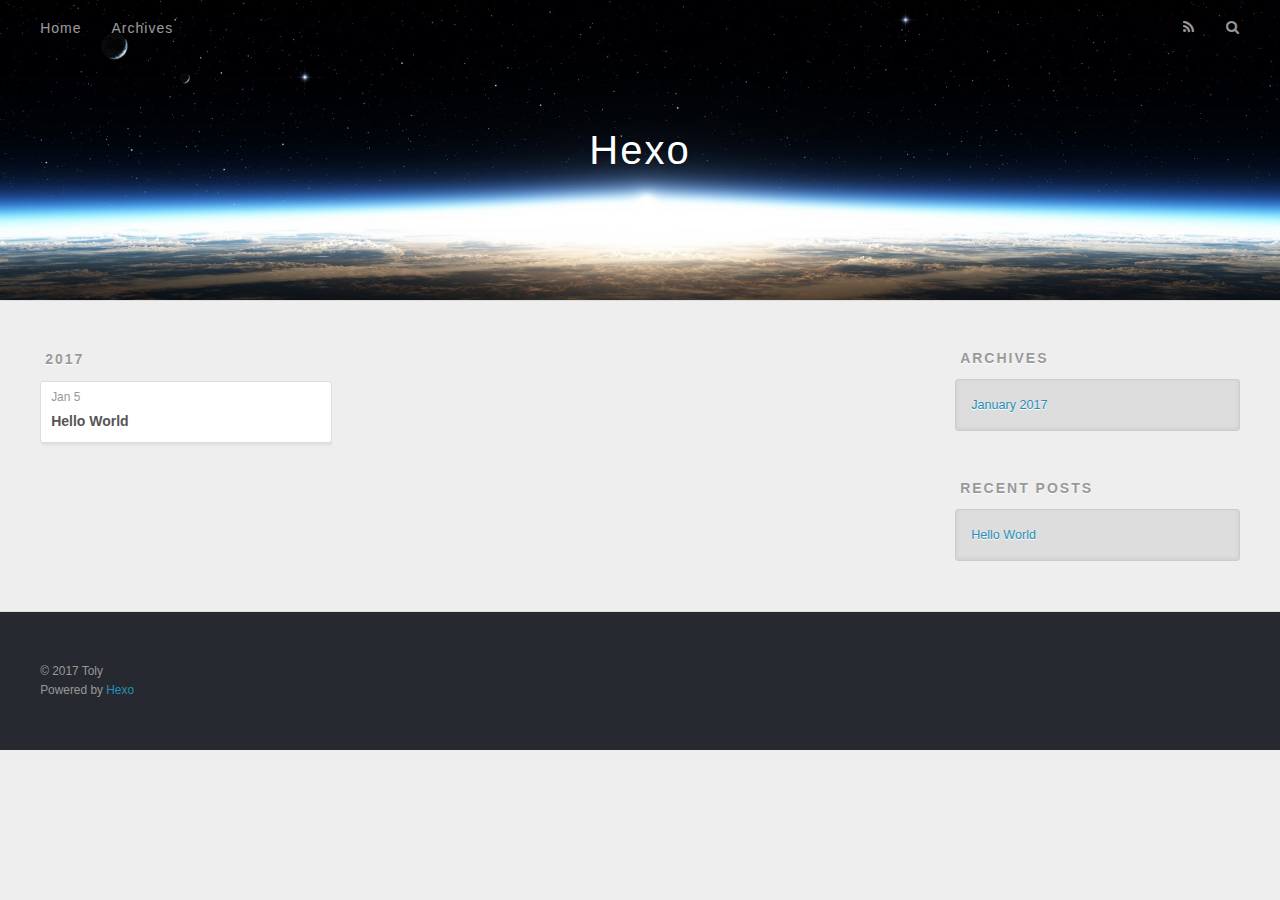
==== archives/index.html @ fe9a5816 "Site updated: 2017-01-05 07:33:04" ====
<!DOCTYPE html>
<html>
<head>
  <meta charset="utf-8">
  
  <title>Archives | Hexo</title>
  <meta name="viewport" content="width=device-width, initial-scale=1, maximum-scale=1">
  <meta property="og:type" content="website">
<meta property="og:title" content="Hexo">
<meta property="og:url" content="http://yoursite.com/archives/index.html">
<meta property="og:site_name" content="Hexo">
<meta name="twitter:card" content="summary">
<meta name="twitter:title" content="Hexo">
  
    <link rel="alternate" href="/atom.xml" title="Hexo" type="application/atom+xml">
  
  
    <link rel="icon" href="/favicon.png">
  
  
    <link href="//fonts.googleapis.com/css?family=Source+Code+Pro" rel="stylesheet" type="text/css">
  
  <link rel="stylesheet" href="/css/style.css">
  

</head>

<body>
  <div id="container">
    <div id="wrap">
      <header id="header">
  <div id="banner"></div>
  <div id="header-outer" class="outer">
    <div id="header-title" class="inner">
      <h1 id="logo-wrap">
        <a href="/" id="logo">Hexo</a>
      </h1>
      
    </div>
    <div id="header-inner" class="inner">
      <nav id="main-nav">
        <a id="main-nav-toggle" class="nav-icon"></a>
        
          <a class="main-nav-link" href="/">Home</a>
        
          <a class="main-nav-link" href="/archives">Archives</a>
        
      </nav>
      <nav id="sub-nav">
        
          <a id="nav-rss-link" class="nav-icon" href="/atom.xml" title="RSS Feed"></a>
        
        <a id="nav-search-btn" class="nav-icon" title="Search"></a>
      </nav>
      <div id="search-form-wrap">
        <form action="//google.com/search" method="get" accept-charset="UTF-8" class="search-form"><input type="search" name="q" results="0" class="search-form-input" placeholder="Search"><button type="submit" class="search-form-submit">&#xF002;</button><input type="hidden" name="sitesearch" value="http://yoursite.com"></form>
      </div>
    </div>
  </div>
</header>
      <div class="outer">
        <section id="main">
  
  
    
    
      
      
      <section class="archives-wrap">
        <div class="archive-year-wrap">
          <a href="/archives/2017" class="archive-year">2017</a>
        </div>
        <div class="archives">
    
    <article class="archive-article archive-type-post">
  <div class="archive-article-inner">
    <header class="archive-article-header">
      <a href="/2017/01/05/hello-world/" class="archive-article-date">
  <time datetime="2017-01-05T15:22:36.137Z" itemprop="datePublished">Jan 5</time>
</a>
      
  
    <h1 itemprop="name">
      <a class="archive-article-title" href="/2017/01/05/hello-world/">Hello World</a>
    </h1>
  

    </header>
  </div>
</article>
  
  
    </div></section>
  

</section>
        
          <aside id="sidebar">
  
    

  
    

  
    
  
    
  <div class="widget-wrap">
    <h3 class="widget-title">Archives</h3>
    <div class="widget">
      <ul class="archive-list"><li class="archive-list-item"><a class="archive-list-link" href="/archives/2017/01/">January 2017</a></li></ul>
    </div>
  </div>


  
    
  <div class="widget-wrap">
    <h3 class="widget-title">Recent Posts</h3>
    <div class="widget">
      <ul>
        
          <li>
            <a href="/2017/01/05/hello-world/">Hello World</a>
          </li>
        
      </ul>
    </div>
  </div>

  
</aside>
        
      </div>
      <footer id="footer">
  
  <div class="outer">
    <div id="footer-info" class="inner">
      &copy; 2017 Toly<br>
      Powered by <a href="http://hexo.io/" target="_blank">Hexo</a>
    </div>
  </div>
</footer>
    </div>
    <nav id="mobile-nav">
  
    <a href="/" class="mobile-nav-link">Home</a>
  
    <a href="/archives" class="mobile-nav-link">Archives</a>
  
</nav>
    

<script src="//ajax.googleapis.com/ajax/libs/jquery/2.0.3/jquery.min.js"></script>


  <link rel="stylesheet" href="/fancybox/jquery.fancybox.css">
  <script src="/fancybox/jquery.fancybox.pack.js"></script>


<script src="/js/script.js"></script>

  </div>
</body>
</html>
---- css/style.css ----
body {
  width: 100%;
}
body:before,
body:after {
  content: "";
  display: table;
}
body:after {
  clear: both;
}
html,
body,
div,
span,
applet,
object,
iframe,
h1,
h2,
h3,
h4,
h5,
h6,
p,
blockquote,
pre,
a,
abbr,
acronym,
address,
big,
cite,
code,
del,
dfn,
em,
img,
ins,
kbd,
q,
s,
samp,
small,
strike,
strong,
sub,
sup,
tt,
var,
dl,
dt,
dd,
ol,
ul,
li,
fieldset,
form,
label,
legend,
table,
caption,
tbody,
tfoot,
thead,
tr,
th,
td {
  margin: 0;
  padding: 0;
  border: 0;
  outline: 0;
  font-weight: inherit;
  font-style: inherit;
  font-family: inherit;
  font-size: 100%;
  vertical-align: baseline;
}
body {
  line-height: 1;
  color: #000;
  background: #fff;
}
ol,
ul {
  list-style: none;
}
table {
  border-collapse: separate;
  border-spacing: 0;
  vertical-align: middle;
}
caption,
th,
td {
  text-align: left;
  font-weight: normal;
  vertical-align: middle;
}
a img {
  border: none;
}
input,
button {
  margin: 0;
  padding: 0;
}
input::-moz-focus-inner,
button::-moz-focus-inner {
  border: 0;
  padding: 0;
}
@font-face {
  font-family: FontAwesome;
  font-style: normal;
  font-weight: normal;
  src: url("fonts/fontawesome-webfont.eot?v=#4.0.3");
  src: url("fonts/fontawesome-webfont.eot?#iefix&v=#4.0.3") format("embedded-opentype"), url("fonts/fontawesome-webfont.woff?v=#4.0.3") format("woff"), url("fonts/fontawesome-webfont.ttf?v=#4.0.3") format("truetype"), url("fonts/fontawesome-webfont.svg#fontawesomeregular?v=#4.0.3") format("svg");
}
html,
body,
#container {
  height: 100%;
}
body {
  background: #eee;
  font: 14px "Helvetica Neue", Helvetica, Arial, sans-serif;
  -webkit-text-size-adjust: 100%;
}
.outer {
  max-width: 1220px;
  margin: 0 auto;
  padding: 0 20px;
}
.outer:before,
.outer:after {
  content: "";
  display: table;
}
.outer:after {
  clear: both;
}
.inner {
  display: inline;
  float: left;
  width: 98.33333333333333%;
  margin: 0 0.833333333333333%;
}
.left,
.alignleft {
  float: left;
}
.right,
.alignright {
  float: right;
}
.clear {
  clear: both;
}
#container {
  position: relative;
}
.mobile-nav-on {
  overflow: hidden;
}
#wrap {
  height: 100%;
  width: 100%;
  position: absolute;
  top: 0;
  left: 0;
  -webkit-transition: 0.2s ease-out;
  -moz-transition: 0.2s ease-out;
  -ms-transition: 0.2s ease-out;
  transition: 0.2s ease-out;
  z-index: 1;
  background: #eee;
}
.mobile-nav-on #wrap {
  left: 280px;
}
@media screen and (min-width: 768px) {
  #main {
    display: inline;
    float: left;
    width: 73.33333333333333%;
    margin: 0 0.833333333333333%;
  }
}
.article-date,
.article-category-link,
.archive-year,
.widget-title {
  text-decoration: none;
  text-transform: uppercase;
  letter-spacing: 2px;
  color: #999;
  margin-bottom: 1em;
  margin-left: 5px;
  line-height: 1em;
  text-shadow: 0 1px #fff;
  font-weight: bold;
}
.article-inner,
.archive-article-inner {
  background: #fff;
  -webkit-box-shadow: 1px 2px 3px #ddd;
  box-shadow: 1px 2px 3px #ddd;
  border: 1px solid #ddd;
  border-radius: 3px;
}
.article-entry h1,
.widget h1 {
  font-size: 2em;
}
.article-entry h2,
.widget h2 {
  font-size: 1.5em;
}
.article-entry h3,
.widget h3 {
  font-size: 1.3em;
}
.article-entry h4,
.widget h4 {
  font-size: 1.2em;
}
.article-entry h5,
.widget h5 {
  font-size: 1em;
}
.article-entry h6,
.widget h6 {
  font-size: 1em;
  color: #999;
}
.article-entry hr,
.widget hr {
  border: 1px dashed #ddd;
}
.article-entry strong,
.widget strong {
  font-weight: bold;
}
.article-entry em,
.widget em,
.article-entry cite,
.widget cite {
  font-style: italic;
}
.article-entry sup,
.widget sup,
.article-entry sub,
.widget sub {
  font-size: 0.75em;
  line-height: 0;
  position: relative;
  vertical-align: baseline;
}
.article-entry sup,
.widget sup {
  top: -0.5em;
}
.article-entry sub,
.widget sub {
  bottom: -0.2em;
}
.article-entry small,
.widget small {
  font-size: 0.85em;
}
.article-entry acronym,
.widget acronym,
.article-entry abbr,
.widget abbr {
  border-bottom: 1px dotted;
}
.article-entry ul,
.widget ul,
.article-entry ol,
.widget ol,
.article-entry dl,
.widget dl {
  margin: 0 20px;
  line-height: 1.6em;
}
.article-entry ul ul,
.widget ul ul,
.article-entry ol ul,
.widget ol ul,
.article-entry ul ol,
.widget ul ol,
.article-entry ol ol,
.widget ol ol {
  margin-top: 0;
  margin-bottom: 0;
}
.article-entry ul,
.widget ul {
  list-style: disc;
}
.article-entry ol,
.widget ol {
  list-style: decimal;
}
.article-entry dt,
.widget dt {
  font-weight: bold;
}
#header {
  height: 300px;
  position: relative;
  border-bottom: 1px solid #ddd;
}
#header:before,
#header:after {
  content: "";
  position: absolute;
  left: 0;
  right: 0;
  height: 40px;
}
#header:before {
  top: 0;
  background: -webkit-linear-gradient(rgba(0,0,0,0.2), transparent);
  background: -moz-linear-gradient(rgba(0,0,0,0.2), transparent);
  background: -ms-linear-gradient(rgba(0,0,0,0.2), transparent);
  background: linear-gradient(rgba(0,0,0,0.2), transparent);
}
#header:after {
  bottom: 0;
  background: -webkit-linear-gradient(transparent, rgba(0,0,0,0.2));
  background: -moz-linear-gradient(transparent, rgba(0,0,0,0.2));
  background: -ms-linear-gradient(transparent, rgba(0,0,0,0.2));
  background: linear-gradient(transparent, rgba(0,0,0,0.2));
}
#header-outer {
  height: 100%;
  position: relative;
}
#header-inner {
  position: relative;
  overflow: hidden;
}
#banner {
  position: absolute;
  top: 0;
  left: 0;
  width: 100%;
  height: 100%;
  background: url("images/banner.jpg") center #000;
  -webkit-background-size: cover;
  -moz-background-size: cover;
  background-size: cover;
  z-index: -1;
}
#header-title {
  text-align: center;
  height: 40px;
  position: absolute;
  top: 50%;
  left: 0;
  margin-top: -20px;
}
#logo,
#subtitle {
  text-decoration: none;
  color: #fff;
  font-weight: 300;
  text-shadow: 0 1px 4px rgba(0,0,0,0.3);
}
#logo {
  font-size: 40px;
  line-height: 40px;
  letter-spacing: 2px;
}
#subtitle {
  font-size: 16px;
  line-height: 16px;
  letter-spacing: 1px;
}
#subtitle-wrap {
  margin-top: 16px;
}
#main-nav {
  float: left;
  margin-left: -15px;
}
.nav-icon,
.main-nav-link {
  float: left;
  color: #fff;
  opacity: 0.6;
  text-decoration: none;
  text-shadow: 0 1px rgba(0,0,0,0.2);
  -webkit-transition: opacity 0.2s;
  -moz-transition: opacity 0.2s;
  -ms-transition: opacity 0.2s;
  transition: opacity 0.2s;
  display: block;
  padding: 20px 15px;
}
.nav-icon:hover,
.main-nav-link:hover {
  opacity: 1;
}
.nav-icon {
  font-family: FontAwesome;
  text-align: center;
  font-size: 14px;
  width: 14px;
  height: 14px;
  padding: 20px 15px;
  position: relative;
  cursor: pointer;
}
.main-nav-link {
  font-weight: 300;
  letter-spacing: 1px;
}
@media screen and (max-width: 479px) {
  .main-nav-link {
    display: none;
  }
}
#main-nav-toggle {
  display: none;
}
#main-nav-toggle:before {
  content: "\f0c9";
}
@media screen and (max-width: 479px) {
  #main-nav-toggle {
    display: block;
  }
}
#sub-nav {
  float: right;
  margin-right: -15px;
}
#nav-rss-link:before {
  content: "\f09e";
}
#nav-search-btn:before {
  content: "\f002";
}
#search-form-wrap {
  position: absolute;
  top: 15px;
  width: 150px;
  height: 30px;
  right: -150px;
  opacity: 0;
  -webkit-transition: 0.2s ease-out;
  -moz-transition: 0.2s ease-out;
  -ms-transition: 0.2s ease-out;
  transition: 0.2s ease-out;
}
#search-form-wrap.on {
  opacity: 1;
  right: 0;
}
@media screen and (max-width: 479px) {
  #search-form-wrap {
    width: 100%;
    right: -100%;
  }
}
.search-form {
  position: absolute;
  top: 0;
  left: 0;
  right: 0;
  background: #fff;
  padding: 5px 15px;
  border-radius: 15px;
  -webkit-box-shadow: 0 0 10px rgba(0,0,0,0.3);
  box-shadow: 0 0 10px rgba(0,0,0,0.3);
}
.search-form-input {
  border: none;
  background: none;
  color: #555;
  width: 100%;
  font: 13px "Helvetica Neue", Helvetica, Arial, sans-serif;
  outline: none;
}
.search-form-input::-webkit-search-results-decoration,
.search-form-input::-webkit-search-cancel-button {
  -webkit-appearance: none;
}
.search-form-submit {
  position: absolute;
  top: 50%;
  right: 10px;
  margin-top: -7px;
  font: 13px FontAwesome;
  border: none;
  background: none;
  color: #bbb;
  cursor: pointer;
}
.search-form-submit:hover,
.search-form-submit:focus {
  color: #777;
}
.article {
  margin: 50px 0;
}
.article-inner {
  overflow: hidden;
}
.article-meta:before,
.article-meta:after {
  content: "";
  display: table;
}
.article-meta:after {
  clear: both;
}
.article-date {
  float: left;
}
.article-category {
  float: left;
  line-height: 1em;
  color: #ccc;
  text-shadow: 0 1px #fff;
  margin-left: 8px;
}
.article-category:before {
  content: "\2022";
}
.article-category-link {
  margin: 0 12px 1em;
}
.article-header {
  padding: 20px 20px 0;
}
.article-title {
  text-decoration: none;
  font-size: 2em;
  font-weight: bold;
  color: #555;
  line-height: 1.1em;
  -webkit-transition: color 0.2s;
  -moz-transition: color 0.2s;
  -ms-transition: color 0.2s;
  transition: color 0.2s;
}
a.article-title:hover {
  color: #258fb8;
}
.article-entry {
  color: #555;
  padding: 0 20px;
}
.article-entry:before,
.article-entry:after {
  content: "";
  display: table;
}
.article-entry:after {
  clear: both;
}
.article-entry p,
.article-entry table {
  line-height: 1.6em;
  margin: 1.6em 0;
}
.article-entry h1,
.article-entry h2,
.article-entry h3,
.article-entry h4,
.article-entry h5,
.article-entry h6 {
  font-weight: bold;
}
.article-entry h1,
.article-entry h2,
.article-entry h3,
.article-entry h4,
.article-entry h5,
.article-entry h6 {
  line-height: 1.1em;
  margin: 1.1em 0;
}
.article-entry a {
  color: #258fb8;
  text-decoration: none;
}
.article-entry a:hover {
  text-decoration: underline;
}
.article-entry ul,
.article-entry ol,
.article-entry dl {
  margin-top: 1.6em;
  margin-bottom: 1.6em;
}
.article-entry img,
.article-entry video {
  max-width: 100%;
  height: auto;
  display: block;
  margin: auto;
}
.article-entry iframe {
  border: none;
}
.article-entry table {
  width: 100%;
  border-collapse: collapse;
  border-spacing: 0;
}
.article-entry th {
  font-weight: bold;
  border-bottom: 3px solid #ddd;
  padding-bottom: 0.5em;
}
.article-entry td {
  border-bottom: 1px solid #ddd;
  padding: 10px 0;
}
.article-entry blockquote {
  font-family: Georgia, "Times New Roman", serif;
  font-size: 1.4em;
  margin: 1.6em 20px;
  text-align: center;
}
.article-entry blockquote footer {
  font-size: 14px;
  margin: 1.6em 0;
  font-family: "Helvetica Neue", Helvetica, Arial, sans-serif;
}
.article-entry blockquote footer cite:before {
  content: "—";
  padding: 0 0.5em;
}
.article-entry .pullquote {
  text-align: left;
  width: 45%;
  margin: 0;
}
.article-entry .pullquote.left {
  margin-left: 0.5em;
  margin-right: 1em;
}
.article-entry .pullquote.right {
  margin-right: 0.5em;
  margin-left: 1em;
}
.article-entry .caption {
  color: #999;
  display: block;
  font-size: 0.9em;
  margin-top: 0.5em;
  position: relative;
  text-align: center;
}
.article-entry .video-container {
  position: relative;
  padding-top: 56.25%;
  height: 0;
  overflow: hidden;
}
.article-entry .video-container iframe,
.article-entry .video-container object,
.article-entry .video-container embed {
  position: absolute;
  top: 0;
  left: 0;
  width: 100%;
  height: 100%;
  margin-top: 0;
}
.article-more-link a {
  display: inline-block;
  line-height: 1em;
  padding: 6px 15px;
  border-radius: 15px;
  background: #eee;
  color: #999;
  text-shadow: 0 1px #fff;
  text-decoration: none;
}
.article-more-link a:hover {
  background: #258fb8;
  color: #fff;
  text-decoration: none;
  text-shadow: 0 1px #1e7293;
}
.article-footer {
  font-size: 0.85em;
  line-height: 1.6em;
  border-top: 1px solid #ddd;
  padding-top: 1.6em;
  margin: 0 20px 20px;
}
.article-footer:before,
.article-footer:after {
  content: "";
  display: table;
}
.article-footer:after {
  clear: both;
}
.article-footer a {
  color: #999;
  text-decoration: none;
}
.article-footer a:hover {
  color: #555;
}
.article-tag-list-item {
  float: left;
  margin-right: 10px;
}
.article-tag-list-link:before {
  content: "#";
}
.article-comment-link {
  float: right;
}
.article-comment-link:before {
  content: "\f075";
  font-family: FontAwesome;
  padding-right: 8px;
}
.article-share-link {
  cursor: pointer;
  float: right;
  margin-left: 20px;
}
.article-share-link:before {
  content: "\f064";
  font-family: FontAwesome;
  padding-right: 6px;
}
#article-nav {
  position: relative;
}
#article-nav:before,
#article-nav:after {
  content: "";
  display: table;
}
#article-nav:after {
  clear: both;
}
@media screen and (min-width: 768px) {
  #article-nav {
    margin: 50px 0;
  }
  #article-nav:before {
    width: 8px;
    height: 8px;
    position: absolute;
    top: 50%;
    left: 50%;
    margin-top: -4px;
    margin-left: -4px;
    content: "";
    border-radius: 50%;
    background: #ddd;
    -webkit-box-shadow: 0 1px 2px #fff;
    box-shadow: 0 1px 2px #fff;
  }
}
.article-nav-link-wrap {
  text-decoration: none;
  text-shadow: 0 1px #fff;
  color: #999;
  -webkit-box-sizing: border-box;
  -moz-box-sizing: border-box;
  box-sizing: border-box;
  margin-top: 50px;
  text-align: center;
  display: block;
}
.article-nav-link-wrap:hover {
  color: #555;
}
@media screen and (min-width: 768px) {
  .article-nav-link-wrap {
    width: 50%;
    margin-top: 0;
  }
}
@media screen and (min-width: 768px) {
  #article-nav-newer {
    float: left;
    text-align: right;
    padding-right: 20px;
  }
}
@media screen and (min-width: 768px) {
  #article-nav-older {
    float: right;
    text-align: left;
    padding-left: 20px;
  }
}
.article-nav-caption {
  text-transform: uppercase;
  letter-spacing: 2px;
  color: #ddd;
  line-height: 1em;
  font-weight: bold;
}
#article-nav-newer .article-nav-caption {
  margin-right: -2px;
}
.article-nav-title {
  font-size: 0.85em;
  line-height: 1.6em;
  margin-top: 0.5em;
}
.article-share-box {
  position: absolute;
  display: none;
  background: #fff;
  -webkit-box-shadow: 1px 2px 10px rgba(0,0,0,0.2);
  box-shadow: 1px 2px 10px rgba(0,0,0,0.2);
  border-radius: 3px;
  margin-left: -145px;
  overflow: hidden;
  z-index: 1;
}
.article-share-box.on {
  display: block;
}
.article-share-input {
  width: 100%;
  background: none;
  -webkit-box-sizing: border-box;
  -moz-box-sizing: border-box;
  box-sizing: border-box;
  font: 14px "Helvetica Neue", Helvetica, Arial, sans-serif;
  padding: 0 15px;
  color: #555;
  outline: none;
  border: 1px solid #ddd;
  border-radius: 3px 3px 0 0;
  height: 36px;
  line-height: 36px;
}
.article-share-links {
  background: #eee;
}
.article-share-links:before,
.article-share-links:after {
  content: "";
  display: table;
}
.article-share-links:after {
  clear: both;
}
.article-share-twitter,
.article-share-facebook,
.article-share-pinterest,
.article-share-google {
  width: 50px;
  height: 36px;
  display: block;
  float: left;
  position: relative;
  color: #999;
  text-shadow: 0 1px #fff;
}
.article-share-twitter:before,
.article-share-facebook:before,
.article-share-pinterest:before,
.article-share-google:before {
  font-size: 20px;
  font-family: FontAwesome;
  width: 20px;
  height: 20px;
  position: absolute;
  top: 50%;
  left: 50%;
  margin-top: -10px;
  margin-left: -10px;
  text-align: center;
}
.article-share-twitter:hover,
.article-share-facebook:hover,
.article-share-pinterest:hover,
.article-share-google:hover {
  color: #fff;
}
.article-share-twitter:before {
  content: "\f099";
}
.article-share-twitter:hover {
  background: #00aced;
  text-shadow: 0 1px #008abe;
}
.article-share-facebook:before {
  content: "\f09a";
}
.article-share-facebook:hover {
  background: #3b5998;
  text-shadow: 0 1px #2f477a;
}
.article-share-pinterest:before {
  content: "\f0d2";
}
.article-share-pinterest:hover {
  background: #cb2027;
  text-shadow: 0 1px #a21a1f;
}
.article-share-google:before {
  content: "\f0d5";
}
.article-share-google:hover {
  background: #dd4b39;
  text-shadow: 0 1px #be3221;
}
.article-gallery {
  background: #000;
  position: relative;
}
.article-gallery-photos {
  position: relative;
  overflow: hidden;
}
.article-gallery-img {
  display: none;
  max-width: 100%;
}
.article-gallery-img:first-child {
  display: block;
}
.article-gallery-img.loaded {
  position: absolute;
  display: block;
}
.article-gallery-img img {
  display: block;
  max-width: 100%;
  margin: 0 auto;
}
#comments {
  background: #fff;
  -webkit-box-shadow: 1px 2px 3px #ddd;
  box-shadow: 1px 2px 3px #ddd;
  padding: 20px;
  border: 1px solid #ddd;
  border-radius: 3px;
  margin: 50px 0;
}
#comments a {
  color: #258fb8;
}
.archives-wrap {
  margin: 50px 0;
}
.archives:before,
.archives:after {
  content: "";
  display: table;
}
.archives:after {
  clear: both;
}
.archive-year-wrap {
  margin-bottom: 1em;
}
.archives {
  -webkit-column-gap: 10px;
  -moz-column-gap: 10px;
  column-gap: 10px;
}
@media screen and (min-width: 480px) and (max-width: 767px) {
  .archives {
    -webkit-column-count: 2;
    -moz-column-count: 2;
    column-count: 2;
  }
}
@media screen and (min-width: 768px) {
  .archives {
    -webkit-column-count: 3;
    -moz-column-count: 3;
    column-count: 3;
  }
}
.archive-article {
  -webkit-column-break-inside: avoid;
  page-break-inside: avoid;
  overflow: hidden;
  break-inside: avoid-column;
}
.archive-article-inner {
  padding: 10px;
  margin-bottom: 15px;
}
.archive-article-title {
  text-decoration: none;
  font-weight: bold;
  color: #555;
  -webkit-transition: color 0.2s;
  -moz-transition: color 0.2s;
  -ms-transition: color 0.2s;
  transition: color 0.2s;
  line-height: 1.6em;
}
.archive-article-title:hover {
  color: #258fb8;
}
.archive-article-footer {
  margin-top: 1em;
}
.archive-article-date {
  color: #999;
  text-decoration: none;
  font-size: 0.85em;
  line-height: 1em;
  margin-bottom: 0.5em;
  display: block;
}
#page-nav {
  margin: 50px auto;
  background: #fff;
  -webkit-box-shadow: 1px 2px 3px #ddd;
  box-shadow: 1px 2px 3px #ddd;
  border: 1px solid #ddd;
  border-radius: 3px;
  text-align: center;
  color: #999;
  overflow: hidden;
}
#page-nav:before,
#page-nav:after {
  content: "";
  display: table;
}
#page-nav:after {
  clear: both;
}
#page-nav a,
#page-nav span {
  padding: 10px 20px;
  line-height: 1;
  height: 2ex;
}
#page-nav a {
  color: #999;
  text-decoration: none;
}
#page-nav a:hover {
  background: #999;
  color: #fff;
}
#page-nav .prev {
  float: left;
}
#page-nav .next {
  float: right;
}
#page-nav .page-number {
  display: inline-block;
}
@media screen and (max-width: 479px) {
  #page-nav .page-number {
    display: none;
  }
}
#page-nav .current {
  color: #555;
  font-weight: bold;
}
#page-nav .space {
  color: #ddd;
}
#footer {
  background: #262a30;
  padding: 50px 0;
  border-top: 1px solid #ddd;
  color: #999;
}
#footer a {
  color: #258fb8;
  text-decoration: none;
}
#footer a:hover {
  text-decoration: underline;
}
#footer-info {
  line-height: 1.6em;
  font-size: 0.85em;
}
.article-entry pre,
.article-entry .highlight {
  background: #2d2d2d;
  margin: 0 -20px;
  padding: 15px 20px;
  border-style: solid;
  border-color: #ddd;
  border-width: 1px 0;
  overflow: auto;
  color: #ccc;
  line-height: 22.400000000000002px;
}
.article-entry .highlight .gutter pre,
.article-entry .gist .gist-file .gist-data .line-numbers {
  color: #666;
  font-size: 0.85em;
}
.article-entry pre,
.article-entry code {
  font-family: "Source Code Pro", Consolas, Monaco, Menlo, Consolas, monospace;
}
.article-entry code {
  background: #eee;
  text-shadow: 0 1px #fff;
  padding: 0 0.3em;
}
.article-entry pre code {
  background: none;
  text-shadow: none;
  padding: 0;
}
.article-entry .highlight pre {
  border: none;
  margin: 0;
  padding: 0;
}
.article-entry .highlight table {
  margin: 0;
  width: auto;
}
.article-entry .highlight td {
  border: none;
  padding: 0;
}
.article-entry .highlight figcaption {
  font-size: 0.85em;
  color: #999;
  line-height: 1em;
  margin-bottom: 1em;
}
.article-entry .highlight figcaption:before,
.article-entry .highlight figcaption:after {
  content: "";
  display: table;
}
.article-entry .highlight figcaption:after {
  clear: both;
}
.article-entry .highlight figcaption a {
  float: right;
}
.article-entry .highlight .gutter pre {
  text-align: right;
  padding-right: 20px;
}
.article-entry .highlight .line {
  height: 22.400000000000002px;
}
.article-entry .highlight .line.marked {
  background: #515151;
}
.article-entry .gist {
  margin: 0 -20px;
  border-style: solid;
  border-color: #ddd;
  border-width: 1px 0;
  background: #2d2d2d;
  padding: 15px 20px 15px 0;
}
.article-entry .gist .gist-file {
  border: none;
  font-family: "Source Code Pro", Consolas, Monaco, Menlo, Consolas, monospace;
  margin: 0;
}
.article-entry .gist .gist-file .gist-data {
  background: none;
  border: none;
}
.article-entry .gist .gist-file .gist-data .line-numbers {
  background: none;
  border: none;
  padding: 0 20px 0 0;
}
.article-entry .gist .gist-file .gist-data .line-data {
  padding: 0 !important;
}
.article-entry .gist .gist-file .highlight {
  margin: 0;
  padding: 0;
  border: none;
}
.article-entry .gist .gist-file .gist-meta {
  background: #2d2d2d;
  color: #999;
  font: 0.85em "Helvetica Neue", Helvetica, Arial, sans-serif;
  text-shadow: 0 0;
  padding: 0;
  margin-top: 1em;
  margin-left: 20px;
}
.article-entry .gist .gist-file .gist-meta a {
  color: #258fb8;
  font-weight: normal;
}
.article-entry .gist .gist-file .gist-meta a:hover {
  text-decoration: underline;
}
pre .comment,
pre .title {
  color: #999;
}
pre .variable,
pre .attribute,
pre .tag,
pre .regexp,
pre .ruby .constant,
pre .xml .tag .title,
pre .xml .pi,
pre .xml .doctype,
pre .html .doctype,
pre .css .id,
pre .css .class,
pre .css .pseudo {
  color: #f2777a;
}
pre .number,
pre .preprocessor,
pre .built_in,
pre .literal,
pre .params,
pre .constant {
  color: #f99157;
}
pre .class,
pre .ruby .class .title,
pre .css .rules .attribute {
  color: #9c9;
}
pre .string,
pre .value,
pre .inheritance,
pre .header,
pre .ruby .symbol,
pre .xml .cdata {
  color: #9c9;
}
pre .css .hexcolor {
  color: #6cc;
}
pre .function,
pre .python .decorator,
pre .python .title,
pre .ruby .function .title,
pre .ruby .title .keyword,
pre .perl .sub,
pre .javascript .title,
pre .coffeescript .title {
  color: #69c;
}
pre .keyword,
pre .javascript .function {
  color: #c9c;
}
@media screen and (max-width: 479px) {
  #mobile-nav {
    position: absolute;
    top: 0;
    left: 0;
    width: 280px;
    height: 100%;
    background: #191919;
    border-right: 1px solid #fff;
  }
}
@media screen and (max-width: 479px) {
  .mobile-nav-link {
    display: block;
    color: #999;
    text-decoration: none;
    padding: 15px 20px;
    font-weight: bold;
  }
  .mobile-nav-link:hover {
    color: #fff;
  }
}
@media screen and (min-width: 768px) {
  #sidebar {
    display: inline;
    float: left;
    width: 23.333333333333332%;
    margin: 0 0.833333333333333%;
  }
}
.widget-wrap {
  margin: 50px 0;
}
.widget {
  color: #777;
  text-shadow: 0 1px #fff;
  background: #ddd;
  -webkit-box-shadow: 0 -1px 4px #ccc inset;
  box-shadow: 0 -1px 4px #ccc inset;
  border: 1px solid #ccc;
  padding: 15px;
  border-radius: 3px;
}
.widget a {
  color: #258fb8;
  text-decoration: none;
}
.widget a:hover {
  text-decoration: underline;
}
.widget ul ul,
.widget ol ul,
.widget dl ul,
.widget ul ol,
.widget ol ol,
.widget dl ol,
.widget ul dl,
.widget ol dl,
.widget dl dl {
  margin-left: 15px;
  list-style: disc;
}
.widget {
  line-height: 1.6em;
  word-wrap: break-word;
  font-size: 0.9em;
}
.widget ul,
.widget ol {
  list-style: none;
  margin: 0;
}
.widget ul ul,
.widget ol ul,
.widget ul ol,
.widget ol ol {
  margin: 0 20px;
}
.widget ul ul,
.widget ol ul {
  list-style: disc;
}
.widget ul ol,
.widget ol ol {
  list-style: decimal;
}
.category-list-count,
.tag-list-count,
.archive-list-count {
  padding-left: 5px;
  color: #999;
  font-size: 0.85em;
}
.category-list-count:before,
.tag-list-count:before,
.archive-list-count:before {
  content: "(";
}
.category-list-count:after,
.tag-list-count:after,
.archive-list-count:after {
  content: ")";
}
.tagcloud a {
  margin-right: 5px;
  display: inline-block;
}
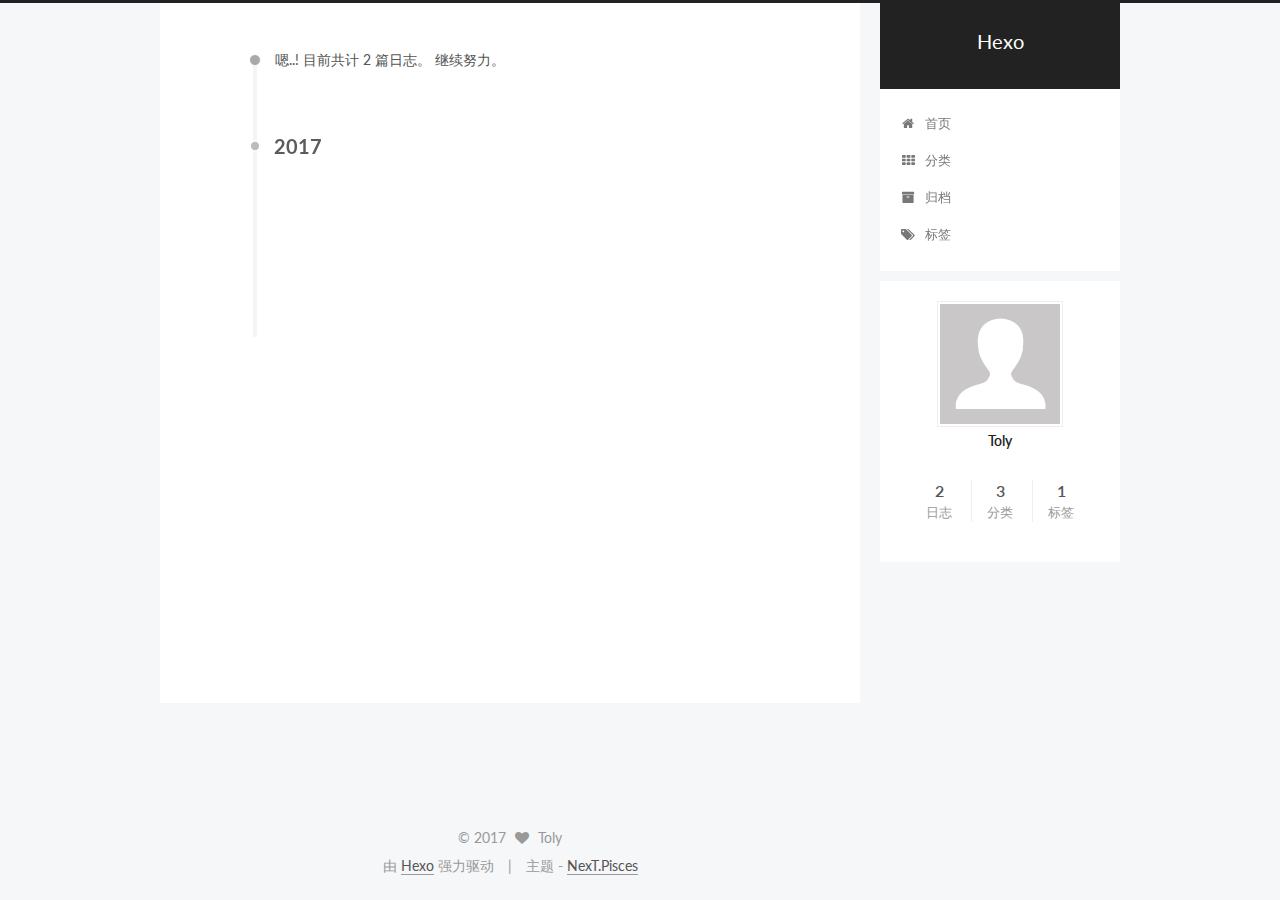
==== commit 1c83289a: "Site updated: 2017-01-05 09:49:06" ====
--- a/archives/index.html
+++ b/archives/index.html
@@ -1,166 +1,571 @@
-<!DOCTYPE html>
-<html>
+<!doctype html>
+
+
+
+  
+
+
+<html class="theme-next pisces use-motion" lang="zh-Hans">
 <head>
-  <meta charset="utf-8">
-  
-  <title>Archives | Hexo</title>
-  <meta name="viewport" content="width=device-width, initial-scale=1, maximum-scale=1">
-  <meta property="og:type" content="website">
+  <meta charset="UTF-8"/>
+<meta http-equiv="X-UA-Compatible" content="IE=edge" />
+<meta name="viewport" content="width=device-width, initial-scale=1, maximum-scale=1"/>
+
+
+
+<meta http-equiv="Cache-Control" content="no-transform" />
+<meta http-equiv="Cache-Control" content="no-siteapp" />
+
+
+
+
+
+
+
+
+
+
+
+
+  
+  
+  <link href="/lib/fancybox/source/jquery.fancybox.css?v=2.1.5" rel="stylesheet" type="text/css" />
+
+
+
+
+  
+  
+  
+  
+
+  
+    
+    
+  
+
+  
+
+  
+
+  
+
+  
+
+  
+    
+    
+    <link href="//fonts.googleapis.com/css?family=Lato:300,300italic,400,400italic,700,700italic&subset=latin,latin-ext" rel="stylesheet" type="text/css">
+  
+
+
+
+
+
+
+<link href="/lib/font-awesome/css/font-awesome.min.css?v=4.6.2" rel="stylesheet" type="text/css" />
+
+<link href="/css/main.css?v=5.1.0" rel="stylesheet" type="text/css" />
+
+
+  <meta name="keywords" content="Hexo, NexT" />
+
+
+
+
+
+
+
+
+  <link rel="shortcut icon" type="image/x-icon" href="/favicon.ico?v=5.1.0" />
+
+
+
+
+
+
+<meta property="og:type" content="website">
 <meta property="og:title" content="Hexo">
 <meta property="og:url" content="http://yoursite.com/archives/index.html">
 <meta property="og:site_name" content="Hexo">
 <meta name="twitter:card" content="summary">
 <meta name="twitter:title" content="Hexo">
-  
-    <link rel="alternate" href="/atom.xml" title="Hexo" type="application/atom+xml">
-  
-  
-    <link rel="icon" href="/favicon.png">
-  
-  
-    <link href="//fonts.googleapis.com/css?family=Source+Code+Pro" rel="stylesheet" type="text/css">
-  
-  <link rel="stylesheet" href="/css/style.css">
-  
-
+
+
+
+<script type="text/javascript" id="hexo.configurations">
+  var NexT = window.NexT || {};
+  var CONFIG = {
+    root: '/',
+    scheme: 'Pisces',
+    sidebar: {"position":"right","display":"post"},
+    fancybox: true,
+    motion: true,
+    duoshuo: {
+      userId: '0',
+      author: '博主'
+    },
+    algolia: {
+      applicationID: '',
+      apiKey: '',
+      indexName: '',
+      hits: {"per_page":10},
+      labels: {"input_placeholder":"Search for Posts","hits_empty":"We didn't find any results for the search: ${query}","hits_stats":"${hits} results found in ${time} ms"}
+    }
+  };
+</script>
+
+
+
+  <link rel="canonical" href="http://yoursite.com/archives/"/>
+
+
+
+
+
+  <title> 归档 | Hexo </title>
 </head>
 
-<body>
-  <div id="container">
-    <div id="wrap">
-      <header id="header">
-  <div id="banner"></div>
-  <div id="header-outer" class="outer">
-    <div id="header-title" class="inner">
-      <h1 id="logo-wrap">
-        <a href="/" id="logo">Hexo</a>
+<body itemscope itemtype="http://schema.org/WebPage" lang="zh-Hans">
+
+  
+
+
+
+
+
+
+
+
+
+
+  
+  
+    
+  
+
+  <div class="container one-collumn sidebar-position-right  page-archive  ">
+    <div class="headband"></div>
+
+    <header id="header" class="header" itemscope itemtype="http://schema.org/WPHeader">
+      <div class="header-inner"><div class="site-meta ">
+  
+
+  <div class="custom-logo-site-title">
+    <a href="/"  class="brand" rel="start">
+      <span class="logo-line-before"><i></i></span>
+      <span class="site-title">Hexo</span>
+      <span class="logo-line-after"><i></i></span>
+    </a>
+  </div>
+    
+      <p class="site-subtitle"></p>
+    
+</div>
+
+<div class="site-nav-toggle">
+  <button>
+    <span class="btn-bar"></span>
+    <span class="btn-bar"></span>
+    <span class="btn-bar"></span>
+  </button>
+</div>
+
+<nav class="site-nav">
+  
+
+  
+    <ul id="menu" class="menu">
+      
+        
+        <li class="menu-item menu-item-home">
+          <a href="/" rel="section">
+            
+              <i class="menu-item-icon fa fa-fw fa-home"></i> <br />
+            
+            首页
+          </a>
+        </li>
+      
+        
+        <li class="menu-item menu-item-categories">
+          <a href="/categories" rel="section">
+            
+              <i class="menu-item-icon fa fa-fw fa-th"></i> <br />
+            
+            分类
+          </a>
+        </li>
+      
+        
+        <li class="menu-item menu-item-archives">
+          <a href="/archives" rel="section">
+            
+              <i class="menu-item-icon fa fa-fw fa-archive"></i> <br />
+            
+            归档
+          </a>
+        </li>
+      
+        
+        <li class="menu-item menu-item-tags">
+          <a href="/tags" rel="section">
+            
+              <i class="menu-item-icon fa fa-fw fa-tags"></i> <br />
+            
+            标签
+          </a>
+        </li>
+      
+
+      
+    </ul>
+  
+
+  
+</nav>
+
+
+
+ </div>
+    </header>
+
+    <main id="main" class="main">
+      <div class="main-inner">
+        <div class="content-wrap">
+          <div id="content" class="content">
+            
+
+  <section id="posts" class="posts-collapse">
+    <span class="archive-move-on"></span>
+
+    <span class="archive-page-counter">
+      
+      
+      
+        
+      
+      嗯..! 目前共计 2 篇日志。 继续努力。
+    </span>
+
+    
+
+      
+      
+      
+
+      
+        
+        <div class="collection-title">
+          <h2 class="archive-year motion-element" id="archive-year-2017">2017</h2>
+        </div>
+      
+      
+
+      
+
+  <article class="post post-type-normal" itemscope itemtype="http://schema.org/Article">
+    <header class="post-header">
+
+      <h1 class="post-title">
+        
+            <a class="post-title-link" href="/2017/01/05/1st-article/" itemprop="url">
+              
+                <span itemprop="name">1st article</span>
+              
+            </a>
+        
       </h1>
-      
-    </div>
-    <div id="header-inner" class="inner">
-      <nav id="main-nav">
-        <a id="main-nav-toggle" class="nav-icon"></a>
-        
-          <a class="main-nav-link" href="/">Home</a>
-        
-          <a class="main-nav-link" href="/archives">Archives</a>
-        
-      </nav>
-      <nav id="sub-nav">
-        
-          <a id="nav-rss-link" class="nav-icon" href="/atom.xml" title="RSS Feed"></a>
-        
-        <a id="nav-search-btn" class="nav-icon" title="Search"></a>
-      </nav>
-      <div id="search-form-wrap">
-        <form action="//google.com/search" method="get" accept-charset="UTF-8" class="search-form"><input type="search" name="q" results="0" class="search-form-input" placeholder="Search"><button type="submit" class="search-form-submit">&#xF002;</button><input type="hidden" name="sitesearch" value="http://yoursite.com"></form>
+
+      <div class="post-meta">
+        <time class="post-time" itemprop="dateCreated"
+              datetime="2017-01-05T08:17:17-08:00"
+              content="2017-01-05" >
+          01-05
+        </time>
       </div>
+
+    </header>
+  </article>
+
+
+
+    
+
+      
+      
+      
+
+      
+      
+
+      
+
+  <article class="post post-type-normal" itemscope itemtype="http://schema.org/Article">
+    <header class="post-header">
+
+      <h1 class="post-title">
+        
+            <a class="post-title-link" href="/2017/01/05/hello-world/" itemprop="url">
+              
+                <span itemprop="name">Hello World</span>
+              
+            </a>
+        
+      </h1>
+
+      <div class="post-meta">
+        <time class="post-time" itemprop="dateCreated"
+              datetime="2017-01-05T07:22:36-08:00"
+              content="2017-01-05" >
+          01-05
+        </time>
+      </div>
+
+    </header>
+  </article>
+
+
+
+    
+
+  </section>
+
+  
+
+
+
+          </div>
+          
+
+
+          
+
+        </div>
+        
+          
+  
+  <div class="sidebar-toggle">
+    <div class="sidebar-toggle-line-wrap">
+      <span class="sidebar-toggle-line sidebar-toggle-line-first"></span>
+      <span class="sidebar-toggle-line sidebar-toggle-line-middle"></span>
+      <span class="sidebar-toggle-line sidebar-toggle-line-last"></span>
     </div>
   </div>
-</header>
-      <div class="outer">
-        <section id="main">
-  
-  
-    
-    
-      
-      
-      <section class="archives-wrap">
-        <div class="archive-year-wrap">
-          <a href="/archives/2017" class="archive-year">2017</a>
+
+  <aside id="sidebar" class="sidebar">
+    <div class="sidebar-inner">
+
+      
+
+      
+
+      <section class="site-overview sidebar-panel sidebar-panel-active">
+        <div class="site-author motion-element" itemprop="author" itemscope itemtype="http://schema.org/Person">
+          <img class="site-author-image" itemprop="image"
+               src="/images/avatar.gif"
+               alt="Toly" />
+          <p class="site-author-name" itemprop="name">Toly</p>
+          <p class="site-description motion-element" itemprop="description"></p>
         </div>
-        <div class="archives">
-    
-    <article class="archive-article archive-type-post">
-  <div class="archive-article-inner">
-    <header class="archive-article-header">
-      <a href="/2017/01/05/hello-world/" class="archive-article-date">
-  <time datetime="2017-01-05T15:22:36.137Z" itemprop="datePublished">Jan 5</time>
-</a>
-      
-  
-    <h1 itemprop="name">
-      <a class="archive-article-title" href="/2017/01/05/hello-world/">Hello World</a>
-    </h1>
-  
-
-    </header>
-  </div>
-</article>
-  
-  
-    </div></section>
-  
-
-</section>
-        
-          <aside id="sidebar">
-  
-    
-
-  
-    
-
-  
-    
-  
-    
-  <div class="widget-wrap">
-    <h3 class="widget-title">Archives</h3>
-    <div class="widget">
-      <ul class="archive-list"><li class="archive-list-item"><a class="archive-list-link" href="/archives/2017/01/">January 2017</a></li></ul>
+        <nav class="site-state motion-element">
+        
+          
+            <div class="site-state-item site-state-posts">
+              <a href="/archives">
+                <span class="site-state-item-count">2</span>
+                <span class="site-state-item-name">日志</span>
+              </a>
+            </div>
+          
+
+          
+            <div class="site-state-item site-state-categories">
+              <a href="/categories">
+                <span class="site-state-item-count">3</span>
+                <span class="site-state-item-name">分类</span>
+              </a>
+            </div>
+          
+
+          
+            <div class="site-state-item site-state-tags">
+              <a href="/tags">
+                <span class="site-state-item-count">1</span>
+                <span class="site-state-item-name">标签</span>
+              </a>
+            </div>
+          
+
+        </nav>
+
+        
+
+        <div class="links-of-author motion-element">
+          
+        </div>
+
+        
+        
+
+        
+        
+
+        
+
+
+      </section>
+
+      
+
+    </div>
+  </aside>
+
+
+        
+      </div>
+    </main>
+
+    <footer id="footer" class="footer">
+      <div class="footer-inner">
+        <div class="copyright" >
+  
+  &copy; 
+  <span itemprop="copyrightYear">2017</span>
+  <span class="with-love">
+    <i class="fa fa-heart"></i>
+  </span>
+  <span class="author" itemprop="copyrightHolder">Toly</span>
+</div>
+
+
+<div class="powered-by">
+  由 <a class="theme-link" href="https://hexo.io">Hexo</a> 强力驱动
+</div>
+
+<div class="theme-info">
+  主题 -
+  <a class="theme-link" href="https://github.com/iissnan/hexo-theme-next">
+    NexT.Pisces
+  </a>
+</div>
+
+
+        
+
+        
+      </div>
+    </footer>
+
+    <div class="back-to-top">
+      <i class="fa fa-arrow-up"></i>
     </div>
   </div>
 
-
-  
-    
-  <div class="widget-wrap">
-    <h3 class="widget-title">Recent Posts</h3>
-    <div class="widget">
-      <ul>
-        
-          <li>
-            <a href="/2017/01/05/hello-world/">Hello World</a>
-          </li>
-        
-      </ul>
-    </div>
-  </div>
-
-  
-</aside>
-        
-      </div>
-      <footer id="footer">
-  
-  <div class="outer">
-    <div id="footer-info" class="inner">
-      &copy; 2017 Toly<br>
-      Powered by <a href="http://hexo.io/" target="_blank">Hexo</a>
-    </div>
-  </div>
-</footer>
-    </div>
-    <nav id="mobile-nav">
-  
-    <a href="/" class="mobile-nav-link">Home</a>
-  
-    <a href="/archives" class="mobile-nav-link">Archives</a>
-  
-</nav>
-    
-
-<script src="//ajax.googleapis.com/ajax/libs/jquery/2.0.3/jquery.min.js"></script>
-
-
-  <link rel="stylesheet" href="/fancybox/jquery.fancybox.css">
-  <script src="/fancybox/jquery.fancybox.pack.js"></script>
-
-
-<script src="/js/script.js"></script>
-
-  </div>
+  
+
+<script type="text/javascript">
+  if (Object.prototype.toString.call(window.Promise) !== '[object Function]') {
+    window.Promise = null;
+  }
+</script>
+
+
+
+
+
+
+
+
+
+  
+
+
+
+  
+  <script type="text/javascript" src="/lib/jquery/index.js?v=2.1.3"></script>
+
+  
+  <script type="text/javascript" src="/lib/fastclick/lib/fastclick.min.js?v=1.0.6"></script>
+
+  
+  <script type="text/javascript" src="/lib/jquery_lazyload/jquery.lazyload.js?v=1.9.7"></script>
+
+  
+  <script type="text/javascript" src="/lib/velocity/velocity.min.js?v=1.2.1"></script>
+
+  
+  <script type="text/javascript" src="/lib/velocity/velocity.ui.min.js?v=1.2.1"></script>
+
+  
+  <script type="text/javascript" src="/lib/fancybox/source/jquery.fancybox.pack.js?v=2.1.5"></script>
+
+
+  
+
+
+  <script type="text/javascript" src="/js/src/utils.js?v=5.1.0"></script>
+
+  <script type="text/javascript" src="/js/src/motion.js?v=5.1.0"></script>
+
+
+
+  
+  
+
+
+  <script type="text/javascript" src="/js/src/affix.js?v=5.1.0"></script>
+
+  <script type="text/javascript" src="/js/src/schemes/pisces.js?v=5.1.0"></script>
+
+
+
+  
+  
+    <script type="text/javascript" id="motion.page.archive">
+      $('.archive-year').velocity('transition.slideLeftIn');
+    </script>
+  
+
+
+  
+
+
+  <script type="text/javascript" src="/js/src/bootstrap.js?v=5.1.0"></script>
+
+
+
+  
+
+
+
+  
+
+
+
+
+	
+
+
+
+
+
+  
+
+
+
+
+  
+  
+
+  
+
+  
+
+  
+
+  
+
+
 </body>
-</html>+</html>
--- a/css/main.css
+++ b/css/main.css
@@ -0,0 +1,2847 @@
+/* normalize.css v3.0.2 | MIT License | git.io/normalize */
+html {
+  font-family: sans-serif; /* 1 */
+  -ms-text-size-adjust: 100%; /* 2 */
+  -webkit-text-size-adjust: 100%; /* 2 */
+}
+body {
+  margin: 0;
+}
+article,
+aside,
+details,
+figcaption,
+figure,
+footer,
+header,
+hgroup,
+main,
+menu,
+nav,
+section,
+summary {
+  display: block;
+}
+audio,
+canvas,
+progress,
+video {
+  display: inline-block; /* 1 */
+  vertical-align: baseline; /* 2 */
+}
+audio:not([controls]) {
+  display: none;
+  height: 0;
+}
+[hidden],
+template {
+  display: none;
+}
+a {
+  background-color: transparent;
+}
+a:active,
+a:hover {
+  outline: 0;
+}
+abbr[title] {
+  border-bottom: 1px dotted;
+}
+b,
+strong {
+  font-weight: bold;
+}
+dfn {
+  font-style: italic;
+}
+h1 {
+  font-size: 2em;
+  margin: 0.67em 0;
+}
+mark {
+  background: #ff0;
+  color: #000;
+}
+small {
+  font-size: 80%;
+}
+sub,
+sup {
+  font-size: 75%;
+  line-height: 0;
+  position: relative;
+  vertical-align: baseline;
+}
+sup {
+  top: -0.5em;
+}
+sub {
+  bottom: -0.25em;
+}
+img {
+  border: 0;
+}
+svg:not(:root) {
+  overflow: hidden;
+}
+figure {
+  margin: 1em 40px;
+}
+hr {
+  -moz-box-sizing: content-box;
+  box-sizing: content-box;
+  height: 0;
+}
+pre {
+  overflow: auto;
+}
+code,
+kbd,
+pre,
+samp {
+  font-family: monospace, monospace;
+  font-size: 1em;
+}
+button,
+input,
+optgroup,
+select,
+textarea {
+  color: inherit; /* 1 */
+  font: inherit; /* 2 */
+  margin: 0; /* 3 */
+}
+button {
+  overflow: visible;
+}
+button,
+select {
+  text-transform: none;
+}
+button,
+html input[type="button"],
+input[type="reset"],
+input[type="submit"] {
+  -webkit-appearance: button; /* 2 */
+  cursor: pointer; /* 3 */
+}
+button[disabled],
+html input[disabled] {
+  cursor: default;
+}
+button::-moz-focus-inner,
+input::-moz-focus-inner {
+  border: 0;
+  padding: 0;
+}
+input {
+  line-height: normal;
+}
+input[type="checkbox"],
+input[type="radio"] {
+  box-sizing: border-box; /* 1 */
+  padding: 0; /* 2 */
+}
+input[type="number"]::-webkit-inner-spin-button,
+input[type="number"]::-webkit-outer-spin-button {
+  height: auto;
+}
+input[type="search"] {
+  -webkit-appearance: textfield; /* 1 */
+  -moz-box-sizing: content-box;
+  -webkit-box-sizing: content-box; /* 2 */
+  box-sizing: content-box;
+}
+input[type="search"]::-webkit-search-cancel-button,
+input[type="search"]::-webkit-search-decoration {
+  -webkit-appearance: none;
+}
+fieldset {
+  border: 1px solid #c0c0c0;
+  margin: 0 2px;
+  padding: 0.35em 0.625em 0.75em;
+}
+legend {
+  border: 0; /* 1 */
+  padding: 0; /* 2 */
+}
+textarea {
+  overflow: auto;
+}
+optgroup {
+  font-weight: bold;
+}
+table {
+  border-collapse: collapse;
+  border-spacing: 0;
+}
+td,
+th {
+  padding: 0;
+}
+::selection {
+  background: #262a30;
+  color: #fff;
+}
+body {
+  position: relative;
+  font-family: 'Lato', "PingFang SC", "Microsoft YaHei", sans-serif;
+  font-size: 14px;
+  line-height: 2;
+  color: #555;
+  background: #f5f7f9;
+}
+@media (max-width: 767px) {
+  body {
+    padding-right: 0 !important;
+  }
+}
+@media (min-width: 768px) and (max-width: 991px) {
+  body {
+    padding-right: 0 !important;
+  }
+}
+@media (min-width: 1600px) {
+  body {
+    font-size: 16px;
+  }
+}
+h1,
+h2,
+h3,
+h4,
+h5,
+h6 {
+  margin: 0;
+  padding: 0;
+  font-weight: bold;
+  line-height: 1.5;
+  font-family: 'Lato', "PingFang SC", "Microsoft YaHei", sans-serif;
+}
+h2,
+h3,
+h4,
+h5,
+h6 {
+  margin: 20px 0 15px;
+}
+h1 {
+  font-size: 22px;
+}
+@media (max-width: 767px) {
+  h1 {
+    font-size: 18px;
+  }
+}
+h2 {
+  font-size: 20px;
+}
+@media (max-width: 767px) {
+  h2 {
+    font-size: 16px;
+  }
+}
+h3 {
+  font-size: 18px;
+}
+@media (max-width: 767px) {
+  h3 {
+    font-size: 14px;
+  }
+}
+h4 {
+  font-size: 16px;
+}
+@media (max-width: 767px) {
+  h4 {
+    font-size: 12px;
+  }
+}
+h5 {
+  font-size: 14px;
+}
+@media (max-width: 767px) {
+  h5 {
+    font-size: 10px;
+  }
+}
+h6 {
+  font-size: 12px;
+}
+@media (max-width: 767px) {
+  h6 {
+    font-size: 8px;
+  }
+}
+p {
+  margin: 0 0 25px 0;
+}
+a {
+  color: #555;
+  text-decoration: none;
+  border-bottom: 1px solid #999;
+  word-wrap: break-word;
+}
+a:hover {
+  color: #222;
+  border-bottom-color: #222;
+}
+ul {
+  list-style: none;
+}
+blockquote {
+  margin: 0;
+  padding: 0;
+}
+img {
+  display: block;
+  margin: auto;
+  max-width: 100%;
+  height: auto;
+}
+hr {
+  margin: 40px 0;
+  height: 3px;
+  border: none;
+  background-color: #ddd;
+  background-image: repeating-linear-gradient(-45deg, #fff, #fff 4px, transparent 4px, transparent 8px);
+}
+blockquote {
+  padding: 0 15px;
+  color: #666;
+  border-left: 4px solid #ddd;
+}
+blockquote cite::before {
+  content: "-";
+  padding: 0 5px;
+}
+dt {
+  font-weight: 700;
+}
+dd {
+  margin: 0;
+  padding: 0;
+}
+.text-left {
+  text-align: left;
+}
+.text-center {
+  text-align: center;
+}
+.text-right {
+  text-align: right;
+}
+.text-justify {
+  text-align: justify;
+}
+.text-nowrap {
+  white-space: nowrap;
+}
+.text-lowercase {
+  text-transform: lowercase;
+}
+.text-uppercase {
+  text-transform: uppercase;
+}
+.text-capitalize {
+  text-transform: capitalize;
+}
+.center-block {
+  display: block;
+  margin-left: auto;
+  margin-right: auto;
+}
+.clearfix:before,
+.clearfix:after {
+  content: " ";
+  display: table;
+}
+.clearfix:after {
+  clear: both;
+}
+.pullquote {
+  width: 45%;
+}
+.pullquote.left {
+  float: left;
+  margin-left: 5px;
+  margin-right: 10px;
+}
+.pullquote.right {
+  float: right;
+  margin-left: 10px;
+  margin-right: 5px;
+}
+.affix.affix.affix {
+  position: fixed;
+}
+.translation {
+  margin-top: -20px;
+  font-size: 14px;
+  color: #999;
+}
+.scrollbar-measure {
+  width: 100px;
+  height: 100px;
+  overflow: scroll;
+  position: absolute;
+  top: -9999px;
+}
+.use-motion .motion-element {
+  opacity: 0;
+}
+#local-search-input {
+  padding: 3px;
+  border: none;
+  text-indent: 14px;
+  border-radius: 0;
+  width: 140px;
+  outline: none;
+  border-bottom: 1px solid #999;
+  background: inherit;
+  opacity: 0.5;
+}
+#local-search-input:focus {
+  opacity: 1;
+}
+.search-icon {
+  position: absolute;
+  top: 9px;
+}
+table {
+  margin: 20px 0;
+  width: 100%;
+  border-collapse: collapse;
+  border-spacing: 0;
+  border: 1px solid #ddd;
+  font-size: 14px;
+  table-layout: fixed;
+  word-wrap: break-all;
+}
+table>tbody>tr:nth-of-type(odd) {
+  background-color: #f9f9f9;
+}
+table>tbody>tr:hover {
+  background-color: #f5f5f5;
+}
+caption,
+th,
+td {
+  padding: 8px;
+  text-align: left;
+  vertical-align: middle;
+  font-weight: normal;
+}
+th,
+td {
+  border-bottom: 3px solid #ddd;
+  border-right: 1px solid #eee;
+}
+th {
+  padding-bottom: 10px;
+  font-weight: 700;
+}
+td {
+  border-bottom-width: 1px;
+}
+html,
+body {
+  height: 100%;
+}
+.container {
+  position: relative;
+  min-height: 100%;
+}
+.header-inner {
+  margin: 0 auto;
+  padding: 100px 0 70px;
+  width: 700px;
+}
+@media (min-width: 1600px) {
+  .container .header-inner {
+    width: 900px;
+  }
+}
+.main {
+  padding-bottom: 150px;
+}
+.main-inner {
+  margin: 0 auto;
+  width: 700px;
+}
+@media (min-width: 1600px) {
+  .container .main-inner {
+    width: 900px;
+  }
+}
+.footer {
+  position: absolute;
+  left: 0;
+  bottom: 0;
+  width: 100%;
+  min-height: 50px;
+}
+.footer-inner {
+  box-sizing: border-box;
+  margin: 20px auto;
+  width: 700px;
+}
+@media (min-width: 1600px) {
+  .container .footer-inner {
+    width: 900px;
+  }
+}
+pre,
+.highlight {
+  overflow: auto;
+  margin: 20px 0;
+  padding: 0;
+  font-size: 13px;
+  color: #4d4d4c;
+  background: #f7f7f7;
+  line-height: 1.6;
+}
+pre,
+code {
+  font-family: consolas, Menlo, "PingFang SC", "Microsoft YaHei", monospace;
+}
+code {
+  padding: 2px 4px;
+  word-wrap: break-word;
+  color: #4d4d4c;
+  background: #f7f7f7;
+  border-radius: 3px;
+  font-size: 13px;
+}
+pre code {
+  padding: 0;
+  color: #4d4d4c;
+  background: none;
+  text-shadow: none;
+}
+.highlight {
+  border-radius: 1px;
+}
+.highlight pre {
+  border: none;
+  margin: 0;
+  padding: 10px 0;
+}
+.highlight table {
+  margin: 0;
+  width: auto;
+  border: none;
+}
+.highlight td {
+  border: none;
+  padding: 0;
+}
+.highlight figcaption {
+  font-size: 1em;
+  color: #4d4d4c;
+  line-height: 1em;
+  margin-bottom: 1em;
+}
+.highlight figcaption:before,
+.highlight figcaption:after {
+  content: " ";
+  display: table;
+}
+.highlight figcaption:after {
+  clear: both;
+}
+.highlight figcaption a {
+  float: right;
+  color: #4d4d4c;
+}
+.highlight figcaption a:hover {
+  border-bottom-color: #4d4d4c;
+}
+.highlight .gutter pre {
+  padding-left: 10px;
+  padding-right: 10px;
+  color: #869194;
+  text-align: right;
+  background-color: #eff2f3;
+}
+.highlight .code pre {
+  padding-left: 10px;
+  padding-right: 10px;
+  background-color: #f7f7f7;
+}
+.highlight .line {
+  height: 20px;
+}
+.gutter {
+  -webkit-user-select: none;
+  -moz-user-select: none;
+  -ms-user-select: none;
+  user-select: none;
+}
+.gist table {
+  width: auto;
+}
+.gist table td {
+  border: none;
+}
+pre .deletion {
+  background: #fdd;
+}
+pre .addition {
+  background: #dfd;
+}
+pre .meta {
+  color: #8959a8;
+}
+pre .comment {
+  color: #8e908c;
+}
+pre .variable,
+pre .attribute,
+pre .tag,
+pre .regexp,
+pre .ruby .constant,
+pre .xml .tag .title,
+pre .xml .pi,
+pre .xml .doctype,
+pre .html .doctype,
+pre .css .id,
+pre .css .class,
+pre .css .pseudo {
+  color: #c82829;
+}
+pre .number,
+pre .preprocessor,
+pre .built_in,
+pre .literal,
+pre .params,
+pre .constant,
+pre .command {
+  color: #f5871f;
+}
+pre .ruby .class .title,
+pre .css .rules .attribute,
+pre .string,
+pre .value,
+pre .inheritance,
+pre .header,
+pre .ruby .symbol,
+pre .xml .cdata,
+pre .special,
+pre .number,
+pre .formula {
+  color: #718c00;
+}
+pre .title,
+pre .css .hexcolor {
+  color: #3e999f;
+}
+pre .function,
+pre .python .decorator,
+pre .python .title,
+pre .ruby .function .title,
+pre .ruby .title .keyword,
+pre .perl .sub,
+pre .javascript .title,
+pre .coffeescript .title {
+  color: #4271ae;
+}
+pre .keyword,
+pre .javascript .function {
+  color: #8959a8;
+}
+.full-image.full-image.full-image {
+  border: none;
+  max-width: 100%;
+  width: auto;
+  margin: 20px auto;
+}
+@media (min-width: 992px) {
+  .full-image.full-image.full-image {
+    max-width: none;
+    width: 126%;
+    margin: 0 -13%;
+  }
+}
+.blockquote-center,
+.page-home .post-type-quote blockquote,
+.page-post-detail .post-type-quote blockquote {
+  position: relative;
+  margin: 40px 0;
+  padding: 0;
+  border-left: none;
+  text-align: center;
+}
+.blockquote-center::before,
+.page-home .post-type-quote blockquote::before,
+.page-post-detail .post-type-quote blockquote::before,
+.blockquote-center::after,
+.page-home .post-type-quote blockquote::after,
+.page-post-detail .post-type-quote blockquote::after {
+  position: absolute;
+  content: ' ';
+  display: block;
+  width: 100%;
+  height: 24px;
+  opacity: 0.2;
+  background-repeat: no-repeat;
+  background-position: 0 -6px;
+  background-size: 22px 22px;
+}
+.blockquote-center::before,
+.page-home .post-type-quote blockquote::before,
+.page-post-detail .post-type-quote blockquote::before {
+  top: -20px;
+  background-image: url("../images/quote-l.svg");
+  border-top: 1px solid #ccc;
+}
+.blockquote-center::after,
+.page-home .post-type-quote blockquote::after,
+.page-post-detail .post-type-quote blockquote::after {
+  bottom: -20px;
+  background-image: url("../images/quote-r.svg");
+  border-bottom: 1px solid #ccc;
+  background-position: 100% 8px;
+}
+.blockquote-center p,
+.page-home .post-type-quote blockquote p,
+.page-post-detail .post-type-quote blockquote p,
+.blockquote-center div,
+.page-home .post-type-quote blockquote div,
+.page-post-detail .post-type-quote blockquote div {
+  text-align: center;
+}
+.post .post-body .group-picture img {
+  box-sizing: border-box;
+  padding: 0 3px;
+  border: none;
+}
+.post .group-picture-row {
+  overflow: hidden;
+  margin-top: 6px;
+}
+.post .group-picture-row:first-child {
+  margin-top: 0;
+}
+.post .group-picture-column {
+  float: left;
+}
+.page-post-detail .post-body .group-picture-column {
+  float: none;
+  margin-top: 10px;
+  width: auto !important;
+}
+.page-post-detail .post-body .group-picture-column img {
+  margin: 0 auto;
+}
+.page-archive .group-picture-container {
+  overflow: hidden;
+}
+.page-archive .group-picture-row {
+  float: left;
+}
+.page-archive .group-picture-row:first-child {
+  margin-top: 6px;
+}
+.page-archive .group-picture-column {
+  max-width: 150px;
+  max-height: 150px;
+}
+.note {
+  padding: 20px;
+  margin: 20px 0;
+  border: 1px solid #eee;
+  border-left-width: 5px;
+  border-radius: 3px;
+}
+.note h2,
+.note h3,
+.note h4,
+.note h5,
+.note h6 {
+  margin-top: 0;
+  margin-bottom: 5px;
+}
+.note p:last-child {
+  margin-bottom: 0;
+}
+.note code {
+  border-radius: 3px;
+}
+.note+.note {
+  margin-top: -5px;
+}
+.default {
+  border-left-color: #777;
+}
+.default h2,
+.default h3,
+.default h4,
+.default h5,
+.default h6 {
+  color: #777;
+}
+.primary {
+  border-left-color: #428bca;
+}
+.primary h2,
+.primary h3,
+.primary h4,
+.primary h5,
+.primary h6 {
+  color: #428bca;
+}
+.success {
+  border-left-color: #5cb85c;
+}
+.success h2,
+.success h3,
+.success h4,
+.success h5,
+.success h6 {
+  color: #5cb85c;
+}
+.danger {
+  border-left-color: #d9534f;
+}
+.danger h2,
+.danger h3,
+.danger h4,
+.danger h5,
+.danger h6 {
+  color: #d9534f;
+}
+.warning {
+  border-left-color: #f0ad4e;
+}
+.warning h2,
+.warning h3,
+.warning h4,
+.warning h5,
+.warning h6 {
+  color: #f0ad4e;
+}
+.info {
+  border-left-color: #5bc0de;
+}
+.info h2,
+.info h3,
+.info h4,
+.info h5,
+.info h6 {
+  color: #5bc0de;
+}
+.btn {
+  display: inline-block;
+  padding: 0 20px;
+  font-size: 14px;
+  color: #fff;
+  background: #222;
+  border: 2px solid #555;
+  text-decoration: none;
+  border-radius: 0;
+  transition-property: background-color;
+  transition-duration: 0.2s;
+  transition-timing-function: ease-in-out;
+  transition-delay: 0s;
+}
+.btn:hover,
+.post-more-link .btn:hover {
+  border-color: #222;
+  color: #fff;
+  background: #222;
+}
+.btn-bar {
+  display: block;
+  width: 22px;
+  height: 2px;
+  background: #555;
+  border-radius: 1px;
+}
+.btn-bar+.btn-bar {
+  margin-top: 4px;
+}
+.pagination {
+  margin: 120px 0 40px;
+  text-align: center;
+  border-top: 1px solid #eee;
+}
+.page-number-basic,
+.pagination .prev,
+.pagination .next,
+.pagination .page-number,
+.pagination .space {
+  display: inline-block;
+  position: relative;
+  top: -1px;
+  margin: 0 10px;
+  padding: 0 10px;
+  line-height: 30px;
+}
+@media (max-width: 767px) {
+  .page-number-basic,
+  .pagination .prev,
+  .pagination .next,
+  .pagination .page-number,
+  .pagination .space {
+    margin: 0 5px;
+  }
+}
+.pagination .prev,
+.pagination .next,
+.pagination .page-number {
+  border-bottom: 0;
+  border-top: 1px solid #eee;
+  transition-property: border-color;
+  transition-duration: 0.2s;
+  transition-timing-function: ease-in-out;
+  transition-delay: 0s;
+}
+.pagination .prev:hover,
+.pagination .next:hover,
+.pagination .page-number:hover {
+  border-top-color: #222;
+}
+.pagination .space {
+  padding: 0;
+  margin: 0;
+}
+.pagination .prev {
+  margin-left: 0;
+}
+.pagination .next {
+  margin-right: 0;
+}
+.pagination .page-number.current {
+  color: #fff;
+  background: #ccc;
+  border-top-color: #ccc;
+}
+@media (max-width: 767px) {
+  .pagination {
+    border-top: none;
+  }
+  .pagination .prev,
+  .pagination .next,
+  .pagination .page-number {
+    margin-bottom: 10px;
+    border-top: 0;
+    border-bottom: 1px solid #eee;
+  }
+  .pagination .prev:hover,
+  .pagination .next:hover,
+  .pagination .page-number:hover {
+    border-bottom-color: #222;
+  }
+}
+.comments {
+  margin: 60px 20px 0;
+}
+.tag-cloud {
+  text-align: center;
+}
+.tag-cloud a {
+  display: inline-block;
+  margin: 10px;
+}
+.back-to-top {
+  box-sizing: border-box;
+  position: fixed;
+  bottom: -100px;
+  right: 50px;
+  z-index: 1050;
+  padding: 0 6px;
+  width: 25px;
+  background: #222;
+  font-size: 12px;
+  opacity: 0.6;
+  color: #fff;
+  cursor: pointer;
+  text-align: center;
+  -webkit-transform: translateZ(0);
+  transition-property: bottom;
+  transition-duration: 0.2s;
+  transition-timing-function: ease-in-out;
+  transition-delay: 0s;
+}
+@media (max-width: 767px) {
+  .back-to-top {
+    display: none;
+  }
+}
+@media (min-width: 768px) and (max-width: 991px) {
+  .back-to-top {
+    display: none;
+  }
+}
+.back-to-top.back-to-top-on {
+  bottom: 40px;
+}
+.header {
+  background: #fff;
+}
+.header-inner {
+  position: relative;
+}
+.headband {
+  height: 3px;
+  background: #222;
+}
+.site-meta {
+  margin: 0;
+  text-align: center;
+}
+@media (max-width: 767px) {
+  .site-meta {
+    text-align: center;
+  }
+}
+.brand {
+  position: relative;
+  display: inline-block;
+  padding: 0 40px;
+  color: #fff;
+  background: #222;
+  border-bottom: none;
+}
+.brand:hover {
+  color: #fff;
+}
+.logo {
+  display: inline-block;
+  margin-right: 5px;
+  line-height: 36px;
+  vertical-align: top;
+}
+.site-title {
+  display: inline-block;
+  vertical-align: top;
+  line-height: 36px;
+  font-size: 20px;
+  font-weight: normal;
+  font-family: 'Lato', "PingFang SC", "Microsoft YaHei", sans-serif;
+}
+.site-subtitle {
+  margin-top: 10px;
+  font-size: 13px;
+  color: #ddd;
+}
+.use-motion .brand {
+  opacity: 0;
+}
+.use-motion .logo,
+.use-motion .site-title,
+.use-motion .site-subtitle {
+  opacity: 0;
+  position: relative;
+  top: -10px;
+}
+.site-nav-toggle {
+  display: none;
+  position: absolute;
+  top: 10px;
+  left: 10px;
+}
+@media (max-width: 767px) {
+  .site-nav-toggle {
+    display: block;
+  }
+}
+.site-nav-toggle button {
+  margin-top: 2px;
+  padding: 9px 10px;
+  background: transparent;
+  border: none;
+}
+@media (max-width: 767px) {
+  .site-nav {
+    display: none;
+    margin: 0 -10px;
+    padding: 0 10px;
+    clear: both;
+    border-top: 1px solid #ddd;
+  }
+}
+@media (min-width: 768px) and (max-width: 991px) {
+  .site-nav {
+    display: block !important;
+  }
+}
+@media (min-width: 992px) {
+  .site-nav {
+    display: block !important;
+  }
+}
+.menu {
+  margin-top: 20px;
+  padding-left: 0;
+  text-align: center;
+}
+.menu .menu-item {
+  display: inline-block;
+  margin: 0 10px;
+}
+@media screen and (max-width: 767px) {
+  .menu .menu-item {
+    margin-top: 10px;
+  }
+}
+.menu .menu-item a {
+  display: block;
+  font-size: 13px;
+  text-transform: capitalize;
+  line-height: inherit;
+  border-bottom: 1px solid transparent;
+  transition-property: border-color;
+  transition-duration: 0.2s;
+  transition-timing-function: ease-in-out;
+  transition-delay: 0s;
+}
+.menu .menu-item a:hover,
+.menu-item-active a {
+  border-bottom-color: #222;
+}
+.menu .menu-item .fa {
+  margin-right: 5px;
+}
+.use-motion .menu-item {
+  opacity: 0;
+}
+.post-body {
+  font-family: 'Lato', "PingFang SC", "Microsoft YaHei", sans-serif;
+}
+@media (max-width: 767px) {
+  .post-body {
+    word-break: break-word;
+  }
+}
+.post-body .fancybox img {
+  display: block !important;
+  margin: 0 auto;
+  cursor: pointer;
+  cursor: zoom-in;
+  cursor: -webkit-zoom-in;
+}
+.post-body .image-caption,
+.post-body .figure .caption {
+  margin: 10px auto 15px;
+  text-align: center;
+  font-size: 14px;
+  color: #999;
+  font-weight: bold;
+  line-height: 1;
+}
+.post-sticky-flag {
+  display: inline-block;
+  font-size: 16px;
+  -ms-transform: rotate(30deg);
+  -webkit-transform: rotate(30deg);
+  -moz-transform: rotate(30deg);
+  -ms-transform: rotate(30deg);
+  -o-transform: rotate(30deg);
+  transform: rotate(30deg);
+}
+.posts-expand {
+  padding-top: 40px;
+}
+@media (max-width: 767px) {
+  .posts-expand {
+    margin: 0 20px;
+  }
+  .post-body pre,
+  .post-body .highlight {
+    padding: 10px;
+  }
+  .post-body pre .gutter pre,
+  .post-body .highlight .gutter pre {
+    padding-right: 10px;
+  }
+}
+@media (min-width: 992px) {
+  .posts-expand .post-body {
+    text-align: justify;
+  }
+}
+.posts-expand .post-body h2,
+.posts-expand .post-body h3,
+.posts-expand .post-body h4,
+.posts-expand .post-body h5,
+.posts-expand .post-body h6 {
+  padding-top: 10px;
+}
+.posts-expand .post-body h2 .header-anchor,
+.posts-expand .post-body h3 .header-anchor,
+.posts-expand .post-body h4 .header-anchor,
+.posts-expand .post-body h5 .header-anchor,
+.posts-expand .post-body h6 .header-anchor {
+  float: right;
+  margin-left: 10px;
+  color: #ccc;
+  border-bottom-style: none;
+  visibility: hidden;
+}
+.posts-expand .post-body h2 .header-anchor:hover,
+.posts-expand .post-body h3 .header-anchor:hover,
+.posts-expand .post-body h4 .header-anchor:hover,
+.posts-expand .post-body h5 .header-anchor:hover,
+.posts-expand .post-body h6 .header-anchor:hover {
+  color: inherit;
+}
+.posts-expand .post-body h2:hover .header-anchor,
+.posts-expand .post-body h3:hover .header-anchor,
+.posts-expand .post-body h4:hover .header-anchor,
+.posts-expand .post-body h5:hover .header-anchor,
+.posts-expand .post-body h6:hover .header-anchor {
+  visibility: visible;
+}
+.posts-expand .post-body ul li {
+  list-style: circle;
+}
+.posts-expand .post-body img {
+  box-sizing: border-box;
+  margin: auto;
+  padding: 3px;
+  border: 1px solid #ddd;
+}
+.posts-expand .fancybox img {
+  margin: 0 auto;
+}
+@media (max-width: 767px) {
+  .posts-collapse {
+    margin: 0 20px;
+  }
+  .posts-collapse .post-title,
+  .posts-collapse .post-meta {
+    display: block;
+    width: auto;
+    text-align: left;
+  }
+}
+.posts-collapse {
+  position: relative;
+  z-index: 1010;
+  margin-left: 55px;
+}
+.posts-collapse::after {
+  content: " ";
+  position: absolute;
+  top: 20px;
+  left: 0;
+  margin-left: -2px;
+  width: 4px;
+  height: 100%;
+  background: #f5f5f5;
+  z-index: -1;
+}
+@media (max-width: 767px) {
+  .posts-collapse {
+    margin: 0 20px;
+  }
+}
+.posts-collapse .collection-title {
+  position: relative;
+  margin: 60px 0;
+}
+.posts-collapse .collection-title h2 {
+  margin-left: 20px;
+}
+.posts-collapse .collection-title small {
+  color: #bbb;
+}
+.posts-collapse .collection-title::before {
+  content: " ";
+  position: absolute;
+  left: 0;
+  top: 50%;
+  margin-left: -4px;
+  margin-top: -4px;
+  width: 8px;
+  height: 8px;
+  background: #bbb;
+  border-radius: 50%;
+}
+.posts-collapse .post {
+  margin: 30px 0;
+}
+.posts-collapse .post-header {
+  position: relative;
+  transition-duration: 0.2s;
+  transition-timing-function: ease-in-out;
+  transition-delay: 0s;
+  transition-property: border;
+  border-bottom: 1px dashed #ccc;
+}
+.posts-collapse .post-header::before {
+  content: " ";
+  position: absolute;
+  left: 0;
+  top: 12px;
+  width: 6px;
+  height: 6px;
+  margin-left: -4px;
+  background: #bbb;
+  border-radius: 50%;
+  border: 1px solid #fff;
+  transition-duration: 0.2s;
+  transition-timing-function: ease-in-out;
+  transition-delay: 0s;
+  transition-property: background;
+}
+.posts-collapse .post-header:hover {
+  border-bottom-color: #666;
+}
+.posts-collapse .post-header:hover::before {
+  background: #222;
+}
+.posts-collapse .post-meta {
+  position: absolute;
+  font-size: 12px;
+  left: 20px;
+  top: 5px;
+}
+.posts-collapse .post-comments-count {
+  display: none;
+}
+.posts-collapse .post-title {
+  margin-left: 60px;
+  font-size: 16px;
+  font-weight: normal;
+  line-height: inherit;
+}
+.posts-collapse .post-title::after {
+  margin-left: 3px;
+  opacity: 0.6;
+}
+.posts-collapse .post-title a {
+  color: #666;
+  border-bottom: none;
+}
+.page-home .post-type-quote .post-header,
+.page-post-detail .post-type-quote .post-header,
+.page-home .post-type-quote .post-tags,
+.page-post-detail .post-type-quote .post-tags {
+  display: none;
+}
+.posts-expand .post-title {
+  font-size: 26px;
+  text-align: center;
+  word-break: break-word;
+  font-weight: 400;
+}
+@media (max-width: 767px) {
+  .posts-expand .post-title {
+    font-size: 22px;
+  }
+}
+.posts-expand .post-title-link {
+  display: inline-block;
+  position: relative;
+  color: #555;
+  border-bottom: none;
+  line-height: 1.2;
+  vertical-align: top;
+}
+.posts-expand .post-title-link::before {
+  content: "";
+  position: absolute;
+  width: 100%;
+  height: 2px;
+  bottom: 0;
+  left: 0;
+  background-color: #000;
+  visibility: hidden;
+  -webkit-transform: scaleX(0);
+  -moz-transform: scaleX(0);
+  -ms-transform: scaleX(0);
+  -o-transform: scaleX(0);
+  transform: scaleX(0);
+  transition-duration: 0.2s;
+  transition-timing-function: ease-in-out;
+  transition-delay: 0s;
+}
+.posts-expand .post-title-link:hover::before {
+  visibility: visible;
+  -webkit-transform: scaleX(1);
+  -moz-transform: scaleX(1);
+  -ms-transform: scaleX(1);
+  -o-transform: scaleX(1);
+  transform: scaleX(1);
+}
+.posts-expand .post-title-link .fa {
+  font-size: 16px;
+}
+.posts-expand .post-meta {
+  margin: 3px 0 60px 0;
+  color: #999;
+  font-family: 'Lato', "PingFang SC", "Microsoft YaHei", sans-serif;
+  font-size: 12px;
+  text-align: center;
+}
+.posts-expand .post-meta .post-category-list {
+  display: inline-block;
+  margin: 0;
+  padding: 3px;
+}
+.posts-expand .post-meta .post-category-list-link {
+  color: #999;
+}
+.posts-expand .post-meta .post-description {
+  font-size: 14px;
+  margin-top: 2px;
+}
+.post-meta-divider {
+  margin: 0 0.5em;
+}
+.post-meta-item-icon {
+  margin-right: 3px;
+}
+@media (min-width: 768px) and (max-width: 991px) {
+  .post-meta-item-icon {
+    display: inline-block;
+  }
+}
+@media (max-width: 767px) {
+  .post-meta-item-icon {
+    display: inline-block;
+  }
+}
+@media (min-width: 768px) and (max-width: 991px) {
+  .post-meta-item-text {
+    display: none;
+  }
+}
+@media (max-width: 767px) {
+  .post-meta-item-text {
+    display: none;
+  }
+}
+@media (max-width: 767px) {
+  .posts-expand .post-comments-count {
+    display: none;
+  }
+}
+.post-more-link {
+  margin-top: 50px;
+}
+.post-more-link .btn {
+  color: #555;
+  font-size: 14px;
+  background: #fff;
+  border-radius: 2px;
+  line-height: 2;
+}
+.posts-expand .post-tags {
+  margin-top: 40px;
+  text-align: center;
+}
+.posts-expand .post-tags a {
+  display: inline-block;
+  margin-right: 10px;
+  font-size: 13px;
+}
+.post-nav {
+  display: table;
+  margin-top: 60px;
+  width: 100%;
+  border-top: 1px solid #eee;
+}
+.post-nav-divider {
+  display: table-cell;
+  width: 10%;
+}
+.post-nav-item {
+  display: table-cell;
+  padding: 10px 0 0 0;
+  width: 45%;
+  vertical-align: top;
+}
+.post-nav-item a {
+  position: relative;
+  display: block;
+  line-height: 25px;
+  font-size: 14px;
+  color: #555;
+  border-bottom: none;
+}
+.post-nav-item a:hover {
+  color: #222;
+  border-bottom: none;
+}
+.post-nav-item a:active {
+  top: 2px;
+}
+.post-nav-item .fa {
+  position: absolute;
+  top: 8px;
+  left: 0;
+  font-size: 12px;
+}
+.post-nav-next a {
+  padding-left: 15px;
+}
+.post-nav-prev {
+  text-align: right;
+}
+.post-nav-prev a {
+  padding-right: 15px;
+}
+.post-nav-prev .fa {
+  right: 0;
+  left: auto;
+}
+.posts-expand .post-eof {
+  display: block;
+  margin: 80px auto 60px;
+  width: 8%;
+  height: 1px;
+  background: #ccc;
+  text-align: center;
+}
+.post:last-child .post-eof.post-eof.post-eof {
+  display: none;
+}
+.post-gallery {
+  display: table;
+  table-layout: fixed;
+  width: 100%;
+  border-collapse: separate;
+}
+.post-gallery-row {
+  display: table-row;
+}
+.post-gallery .post-gallery-img {
+  display: table-cell;
+  text-align: center;
+  vertical-align: middle;
+  border: none;
+}
+.post-gallery .post-gallery-img img {
+  max-width: 100%;
+  max-height: 100%;
+  border: none;
+}
+.fancybox-close,
+.fancybox-close:hover {
+  border: none;
+}
+.sidebar {
+  position: fixed;
+  right: 0;
+  top: 0;
+  bottom: 0;
+  width: 0;
+  z-index: 1040;
+  box-shadow: inset 0 2px 6px #000;
+  background: #222;
+  -webkit-transform: translateZ(0);
+}
+.sidebar a {
+  color: #999;
+  border-bottom-color: #555;
+}
+.sidebar a:hover {
+  color: #eee;
+}
+@media (min-width: 768px) and (max-width: 991px) {
+  .sidebar {
+    display: none !important;
+  }
+}
+@media (max-width: 767px) {
+  .sidebar {
+    display: none !important;
+  }
+}
+.sidebar-inner {
+  position: relative;
+  padding: 20px 10px;
+  color: #999;
+  text-align: center;
+}
+.sidebar-toggle {
+  position: fixed;
+  right: 50px;
+  bottom: 45px;
+  width: 15px;
+  height: 15px;
+  padding: 5px;
+  background: #222;
+  line-height: 0;
+  z-index: 1050;
+  cursor: pointer;
+  -webkit-transform: translateZ(0);
+}
+@media (min-width: 768px) and (max-width: 991px) {
+  .sidebar-toggle {
+    display: none;
+  }
+}
+@media (max-width: 767px) {
+  .sidebar-toggle {
+    display: none;
+  }
+}
+.sidebar-toggle-line {
+  position: relative;
+  display: inline-block;
+  vertical-align: top;
+  height: 2px;
+  width: 100%;
+  background: #fff;
+  margin-top: 3px;
+}
+.sidebar-toggle-line:first-child {
+  margin-top: 0;
+}
+.site-author-image {
+  display: block;
+  margin: 0 auto;
+  padding: 2px;
+  max-width: 120px;
+  height: auto;
+  border: 1px solid #eee;
+}
+.site-author-name {
+  margin: 0;
+  text-align: center;
+  color: #222;
+  font-weight: 600;
+}
+.site-description {
+  margin-top: 0;
+  text-align: center;
+  font-size: 13px;
+  color: #999;
+}
+.site-state {
+  overflow: hidden;
+  line-height: 1.4;
+  white-space: nowrap;
+  text-align: center;
+}
+.site-state-item {
+  display: inline-block;
+  padding: 0 15px;
+  border-left: 1px solid #eee;
+}
+.site-state-item:first-child {
+  border-left: none;
+}
+.site-state-item a {
+  border-bottom: none;
+}
+.site-state-item-count {
+  display: block;
+  text-align: center;
+  color: inherit;
+  font-weight: 600;
+  font-size: 16px;
+}
+.site-state-item-name {
+  font-size: 13px;
+  color: #999;
+}
+.feed-link {
+  margin-top: 20px;
+}
+.feed-link a {
+  display: inline-block;
+  padding: 0 15px;
+  color: #fc6423;
+  border: 1px solid #fc6423;
+  border-radius: 4px;
+}
+.feed-link a i {
+  color: #fc6423;
+  font-size: 14px;
+}
+.feed-link a:hover {
+  color: #fff;
+  background: #fc6423;
+}
+.feed-link a:hover i {
+  color: #fff;
+}
+.links-of-author {
+  margin-top: 20px;
+}
+.links-of-author a {
+  display: inline-block;
+  vertical-align: middle;
+  margin-right: 10px;
+  margin-bottom: 10px;
+  border-bottom-color: #555;
+  font-size: 13px;
+}
+.links-of-author a:before {
+  display: inline-block;
+  vertical-align: middle;
+  margin-right: 3px;
+  content: " ";
+  width: 4px;
+  height: 4px;
+  border-radius: 50%;
+  background: #b001d6;
+}
+.links-of-blogroll {
+  font-size: 13px;
+}
+.links-of-blogroll-title {
+  margin-top: 20px;
+  font-size: 14px;
+  font-weight: 600;
+}
+.links-of-blogroll-list {
+  margin: 0;
+  padding: 0;
+}
+.links-of-blogroll-item {
+  padding: 2px 10px;
+}
+.sidebar-nav {
+  margin: 0 0 20px;
+  padding-left: 0;
+}
+.sidebar-nav li {
+  display: inline-block;
+  cursor: pointer;
+  border-bottom: 1px solid transparent;
+  font-size: 14px;
+  color: #555;
+}
+.sidebar-nav li:hover {
+  color: #fc6423;
+}
+.page-post-detail .sidebar-nav-toc {
+  padding: 0 5px;
+}
+.page-post-detail .sidebar-nav-overview {
+  margin-left: 10px;
+}
+.sidebar-nav .sidebar-nav-active {
+  color: #fc6423;
+  border-bottom-color: #fc6423;
+}
+.sidebar-nav .sidebar-nav-active:hover {
+  color: #fc6423;
+}
+.sidebar-panel {
+  display: none;
+}
+.sidebar-panel-active {
+  display: block;
+}
+.post-toc-empty {
+  font-size: 14px;
+  color: #666;
+}
+.post-toc-wrap {
+  overflow: hidden;
+}
+.post-toc {
+  overflow: auto;
+}
+.post-toc ol {
+  margin: 0;
+  padding: 0 2px 5px 10px;
+  text-align: left;
+  list-style: none;
+  font-size: 14px;
+}
+.post-toc ol > ol {
+  padding-left: 0;
+}
+.post-toc ol a {
+  transition-duration: 0.2s;
+  transition-timing-function: ease-in-out;
+  transition-delay: 0s;
+  transition-property: all;
+  color: #666;
+  border-bottom-color: #ccc;
+}
+.post-toc ol a:hover {
+  color: #000;
+  border-bottom-color: #000;
+}
+.post-toc .nav-item {
+  overflow: hidden;
+  text-overflow: ellipsis;
+  white-space: nowrap;
+  line-height: 1.8;
+}
+.post-toc .nav .nav-child {
+  display: none;
+}
+.post-toc .nav .active > .nav-child {
+  display: block;
+}
+.post-toc .nav .active-current > .nav-child {
+  display: block;
+}
+.post-toc .nav .active-current > .nav-child > .nav-item {
+  display: block;
+}
+.post-toc .nav .active > a {
+  color: #fc6423;
+  border-bottom-color: #fc6423;
+}
+.post-toc .nav .active-current > a {
+  color: #fc6423;
+}
+.post-toc .nav .active-current > a:hover {
+  color: #fc6423;
+}
+.footer {
+  font-size: 14px;
+  color: #999;
+}
+.footer img {
+  border: none;
+}
+.footer-inner {
+  text-align: center;
+}
+.with-love {
+  display: inline-block;
+  margin: 0 5px;
+}
+.powered-by,
+.theme-info {
+  display: inline-block;
+}
+.powered-by {
+  margin-right: 10px;
+}
+.powered-by::after {
+  content: "|";
+  padding-left: 10px;
+}
+.cc-license {
+  margin-top: 10px;
+  text-align: center;
+}
+.cc-license .cc-opacity {
+  opacity: 0.7;
+  border-bottom: none;
+}
+.cc-license .cc-opacity:hover {
+  opacity: 0.9;
+}
+.cc-license img {
+  display: inline-block;
+}
+.theme-next #ds-thread #ds-reset {
+  color: #555;
+}
+.theme-next #ds-thread #ds-reset .ds-replybox {
+  margin-bottom: 30px;
+}
+.theme-next #ds-thread #ds-reset .ds-replybox .ds-avatar,
+.theme-next #ds-reset .ds-avatar img {
+  box-shadow: none;
+}
+.theme-next #ds-thread #ds-reset .ds-textarea-wrapper {
+  border-color: #c7d4e1;
+  background: none;
+  border-top-right-radius: 3px;
+  border-top-left-radius: 3px;
+}
+.theme-next #ds-thread #ds-reset .ds-textarea-wrapper textarea {
+  height: 60px;
+}
+.theme-next #ds-reset .ds-rounded-top {
+  border-radius: 0;
+}
+.theme-next #ds-thread #ds-reset .ds-post-toolbar {
+  box-sizing: border-box;
+  border: 1px solid #c7d4e1;
+  background: #f6f8fa;
+}
+.theme-next #ds-thread #ds-reset .ds-post-options {
+  height: 40px;
+  border: none;
+  background: none;
+}
+.theme-next #ds-thread #ds-reset .ds-toolbar-buttons {
+  top: 11px;
+}
+.theme-next #ds-thread #ds-reset .ds-sync {
+  top: 5px;
+}
+.theme-next #ds-thread #ds-reset .ds-post-button {
+  top: 4px;
+  right: 5px;
+  width: 90px;
+  height: 30px;
+  border: 1px solid #c5ced7;
+  border-radius: 3px;
+  background-image: linear-gradient(#fbfbfc, #f5f7f9);
+  color: #60676d;
+}
+.theme-next #ds-thread #ds-reset .ds-post-button:hover {
+  background-position: 0 -30px;
+  color: #60676d;
+}
+.theme-next #ds-thread #ds-reset .ds-comments-info {
+  padding: 10px 0;
+}
+.theme-next #ds-thread #ds-reset .ds-sort {
+  display: none;
+}
+.theme-next #ds-thread #ds-reset li.ds-tab a.ds-current {
+  border: none;
+  background: #f6f8fa;
+  color: #60676d;
+}
+.theme-next #ds-thread #ds-reset li.ds-tab a.ds-current:hover {
+  background-color: #e9f0f7;
+  color: #60676d;
+}
+.theme-next #ds-thread #ds-reset li.ds-tab a {
+  border-radius: 2px;
+  padding: 5px;
+}
+.theme-next #ds-thread #ds-reset .ds-login-buttons p {
+  color: #999;
+  line-height: 36px;
+}
+.theme-next #ds-thread #ds-reset .ds-login-buttons .ds-service-list li {
+  height: 28px;
+}
+.theme-next #ds-thread #ds-reset .ds-service-list a {
+  background: none;
+  padding: 5px;
+  border: 1px solid;
+  border-radius: 3px;
+  text-align: center;
+}
+.theme-next #ds-thread #ds-reset .ds-service-list a:hover {
+  color: #fff;
+  background: #666;
+}
+.theme-next #ds-thread #ds-reset .ds-service-list .ds-weibo {
+  color: #fc9b00;
+  border-color: #fc9b00;
+}
+.theme-next #ds-thread #ds-reset .ds-service-list .ds-weibo:hover {
+  background: #fc9b00;
+}
+.theme-next #ds-thread #ds-reset .ds-service-list .ds-qq {
+  color: #60a3ec;
+  border-color: #60a3ec;
+}
+.theme-next #ds-thread #ds-reset .ds-service-list .ds-qq:hover {
+  background: #60a3ec;
+}
+.theme-next #ds-thread #ds-reset .ds-service-list .ds-renren {
+  color: #2e7ac4;
+  border-color: #2e7ac4;
+}
+.theme-next #ds-thread #ds-reset .ds-service-list .ds-renren:hover {
+  background: #2e7ac4;
+}
+.theme-next #ds-thread #ds-reset .ds-service-list .ds-douban {
+  color: #37994c;
+  border-color: #37994c;
+}
+.theme-next #ds-thread #ds-reset .ds-service-list .ds-douban:hover {
+  background: #37994c;
+}
+.theme-next #ds-thread #ds-reset .ds-service-list .ds-kaixin {
+  color: #fef20d;
+  border-color: #fef20d;
+}
+.theme-next #ds-thread #ds-reset .ds-service-list .ds-kaixin:hover {
+  background: #fef20d;
+}
+.theme-next #ds-thread #ds-reset .ds-service-list .ds-netease {
+  color: #f00;
+  border-color: #f00;
+}
+.theme-next #ds-thread #ds-reset .ds-service-list .ds-netease:hover {
+  background: #f00;
+}
+.theme-next #ds-thread #ds-reset .ds-service-list .ds-sohu {
+  color: #ffcb05;
+  border-color: #ffcb05;
+}
+.theme-next #ds-thread #ds-reset .ds-service-list .ds-sohu:hover {
+  background: #ffcb05;
+}
+.theme-next #ds-thread #ds-reset .ds-service-list .ds-baidu {
+  color: #2831e0;
+  border-color: #2831e0;
+}
+.theme-next #ds-thread #ds-reset .ds-service-list .ds-baidu:hover {
+  background: #2831e0;
+}
+.theme-next #ds-thread #ds-reset .ds-service-list .ds-google {
+  color: #166bec;
+  border-color: #166bec;
+}
+.theme-next #ds-thread #ds-reset .ds-service-list .ds-google:hover {
+  background: #166bec;
+}
+.theme-next #ds-thread #ds-reset .ds-service-list .ds-weixin {
+  color: #00ce0d;
+  border-color: #00ce0d;
+}
+.theme-next #ds-thread #ds-reset .ds-service-list .ds-weixin:hover {
+  background: #00ce0d;
+}
+.theme-next #ds-thread #ds-reset .ds-service-list .ds-more-services {
+  border: none;
+}
+.theme-next #ds-thread #ds-reset .ds-service-list .ds-more-services:hover {
+  background: none;
+}
+.theme-next #ds-reset .duoshuo-ua-admin {
+  display: inline-block;
+  color: #f00;
+}
+.theme-next #ds-reset .duoshuo-ua-platform,
+.theme-next #ds-reset .duoshuo-ua-browser {
+  color: #ccc;
+}
+.theme-next #ds-reset .duoshuo-ua-platform .fa,
+.theme-next #ds-reset .duoshuo-ua-browser .fa {
+  display: inline-block;
+  margin-right: 3px;
+}
+.theme-next #ds-reset .duoshuo-ua-separator {
+  display: inline-block;
+  margin-left: 5px;
+}
+.theme-next .this_ua {
+  background-color: #ccc !important;
+  border-radius: 4px;
+  padding: 0 5px !important;
+  margin: 1px 1px !important;
+  border: 1px solid #bbb !important;
+  color: #fff;
+  display: inline-block !important;
+}
+.theme-next .this_ua.admin {
+  background-color: #d9534f !important;
+  border-color: #d9534f !important;
+}
+.theme-next .this_ua.platform.iOS,
+.theme-next .this_ua.platform.Mac,
+.theme-next .this_ua.platform.Windows {
+  background-color: #39b3d7 !important;
+  border-color: #46b8da !important;
+}
+.theme-next .this_ua.platform.Linux {
+  background-color: #3a3a3a !important;
+  border-color: #1f1f1f !important;
+}
+.theme-next .this_ua.platform.Android {
+  background-color: #00c47d !important;
+  border-color: #01b171 !important;
+}
+.theme-next .this_ua.browser.Mobile,
+.theme-next .this_ua.browser.Chrome {
+  background-color: #5cb85c !important;
+  border-color: #4cae4c !important;
+}
+.theme-next .this_ua.browser.Firefox {
+  background-color: #f0ad4e !important;
+  border-color: #eea236 !important;
+}
+.theme-next .this_ua.browser.Maxthon,
+.theme-next .this_ua.browser.IE {
+  background-color: #428bca !important;
+  border-color: #357ebd !important;
+}
+.theme-next .this_ua.browser.baidu,
+.theme-next .this_ua.browser.UCBrowser,
+.theme-next .this_ua.browser.Opera {
+  background-color: #d9534f !important;
+  border-color: #d43f3a !important;
+}
+.theme-next .this_ua.browser.Android,
+.theme-next .this_ua.browser.QQBrowser {
+  background-color: #78ace9 !important;
+  border-color: #4cae4c !important;
+}
+.cloud-tie-wrapper img {
+  display: inline-block;
+}
+.cloud-tie-wrapper .total-txt {
+  font-size: 1em !important;
+}
+.cloud-tie-join-count .join-count {
+  color: #555 !important;
+  font-size: inherit !important;
+  margin: 0 !important;
+}
+.post-spread {
+  margin-top: 20px;
+  text-align: center;
+}
+.jiathis_style {
+  display: inline-block;
+}
+.jiathis_style a {
+  border: none;
+}
+.post-spread {
+  margin-top: 20px;
+  text-align: center;
+}
+.bdshare-slide-button-box a {
+  border: none;
+}
+.bdsharebuttonbox {
+  display: inline-block;
+}
+.bdsharebuttonbox a {
+  border: none;
+}
+ul.search-result-list {
+  padding-left: 0px;
+  margin: 0px 5px 0px 8px;
+}
+p.search-result {
+  border-bottom: 1px dashed #ccc;
+  padding: 5px 0;
+}
+a.search-result-title {
+  font-weight: bold;
+}
+a.search-result {
+  border-bottom: transparent;
+  display: block;
+  white-space: nowrap;
+  overflow: hidden;
+  text-overflow: ellipsis;
+}
+.search-keyword {
+  border-bottom: 1px dashed #f00;
+  font-size: 14px;
+  font-weight: bold;
+  color: #f00;
+}
+#local-search-result {
+  height: 88%;
+  overflow: auto;
+}
+.popup {
+  display: none;
+  position: fixed;
+  top: 10%;
+  left: 50%;
+  width: 700px;
+  height: 80%;
+  margin-left: -350px;
+  padding: 3px 0 0 10px;
+  background: #fff;
+  color: #333;
+  z-index: 9999;
+  border-radius: 5px;
+}
+@media (max-width: 767px) {
+  .popup {
+    padding: 3px;
+    top: 0;
+    left: 0;
+    margin: 0;
+    width: 100%;
+    height: 100%;
+    border-radius: 0px;
+  }
+}
+.popoverlay {
+  position: fixed;
+  width: 100%;
+  height: 100%;
+  top: 0px;
+  left: 0px;
+  z-index: 2080;
+  background-color: rgba(0,0,0,0.3);
+}
+#local-search-input {
+  margin-bottom: 10px;
+  padding: 10px;
+  width: 97%;
+  font-size: 18px;
+}
+.popup .fa-search {
+  padding-top: 8px;
+}
+.popup-btn-close {
+  position: absolute;
+  top: 6px;
+  right: 14px;
+  color: #4ebd79;
+  font-size: 14px;
+  font-weight: bold;
+  text-transform: uppercase;
+  cursor: pointer;
+}
+#no-result {
+  position: absolute;
+  left: 44%;
+  top: 42%;
+  color: #ccc;
+}
+.busuanzi-count:before {
+  content: " ";
+  float: left;
+  width: 260px;
+  min-height: 25px;
+}
+@media (min-width: 768px) and (max-width: 991px) {
+  .busuanzi-count {
+    width: auto;
+  }
+  .busuanzi-count:before {
+    display: none;
+  }
+}
+@media (max-width: 767px) {
+  .busuanzi-count {
+    width: auto;
+  }
+  .busuanzi-count:before {
+    display: none;
+  }
+}
+.site-uv,
+.site-pv,
+.page-pv {
+  display: inline-block;
+}
+.site-uv .busuanzi-value,
+.site-pv .busuanzi-value,
+.page-pv .busuanzi-value {
+  margin: 0 5px;
+}
+.site-uv {
+  margin-right: 10px;
+}
+.site-uv::after {
+  content: "|";
+  padding-left: 10px;
+}
+.use-motion .post {
+  opacity: 0;
+}
+.page-archive .archive-page-counter {
+  position: relative;
+  top: 3px;
+  left: 20px;
+}
+@media (max-width: 767px) {
+  .page-archive .archive-page-counter {
+    top: 5px;
+  }
+}
+.page-archive .posts-collapse .archive-move-on {
+  position: absolute;
+  top: 11px;
+  left: 0;
+  margin-left: -6px;
+  width: 10px;
+  height: 10px;
+  opacity: 0.5;
+  background: #555;
+  border: 1px solid #fff;
+  border-radius: 50%;
+}
+.category-all-page .category-all-title {
+  text-align: center;
+}
+.category-all-page .category-all {
+  margin-top: 20px;
+}
+.category-all-page .category-list {
+  margin: 0;
+  padding: 0;
+  list-style: none;
+}
+.category-all-page .category-list-item {
+  margin: 5px 10px;
+}
+.category-all-page .category-list-count {
+  color: #bbb;
+}
+.category-all-page .category-list-count:before {
+  display: inline;
+  content: " (";
+}
+.category-all-page .category-list-count:after {
+  display: inline;
+  content: ") ";
+}
+.category-all-page .category-list-child {
+  padding-left: 10px;
+}
+#schedule ul#event-list {
+  padding-left: 30px;
+}
+#schedule ul#event-list hr {
+  margin: 20px 0 45px 0 !important;
+  background: #222;
+}
+#schedule ul#event-list hr:after {
+  display: inline-block;
+  content: 'NOW';
+  background: #222;
+  color: #fff;
+  font-weight: bold;
+  text-align: right;
+  padding: 0 5px;
+}
+#schedule ul#event-list li.event {
+  margin: 20px 0px;
+  background: #f9f9f9;
+  padding-left: 10px;
+  min-height: 40px;
+}
+#schedule ul#event-list li.event h2.event-summary {
+  margin: 0;
+  padding-bottom: 3px;
+}
+#schedule ul#event-list li.event h2.event-summary:before {
+  display: inline-block;
+  font-family: FontAwesome;
+  font-size: 8px;
+  content: '\f111';
+  vertical-align: middle;
+  margin-right: 25px;
+  color: #bbb;
+}
+#schedule ul#event-list li.event span.event-relative-time {
+  display: inline-block;
+  font-size: 12px;
+  font-weight: 400;
+  padding-left: 12px;
+  color: #bbb;
+}
+#schedule ul#event-list li.event span.event-details {
+  display: block;
+  color: #bbb;
+  margin-left: 56px;
+  padding-top: 3px;
+  padding-bottom: 6px;
+  text-indent: -24px;
+  line-height: 18px;
+}
+#schedule ul#event-list li.event span.event-details:before {
+  text-indent: 0;
+  display: inline-block;
+  width: 14px;
+  font-family: FontAwesome;
+  text-align: center;
+  margin-right: 9px;
+  color: #bbb;
+}
+#schedule ul#event-list li.event span.event-details.event-location:before {
+  content: '\f041';
+}
+#schedule ul#event-list li.event span.event-details.event-duration:before {
+  content: '\f017';
+}
+#schedule ul#event-list li.event-past {
+  background: #fcfcfc;
+}
+#schedule ul#event-list li.event-past > * {
+  opacity: 0.6;
+}
+#schedule ul#event-list li.event-past h2.event-summary {
+  color: #bbb;
+}
+#schedule ul#event-list li.event-past h2.event-summary:before {
+  color: #dfdfdf;
+}
+#schedule ul#event-list li.event-now {
+  background: #222;
+  color: #fff;
+  padding: 15px 0 15px 10px;
+}
+#schedule ul#event-list li.event-now h2.event-summary:before {
+  -webkit-transform: scale(1.2);
+  -moz-transform: scale(1.2);
+  -ms-transform: scale(1.2);
+  -o-transform: scale(1.2);
+  transform: scale(1.2);
+  color: #fff;
+  animation: dot-flash 1s alternate infinite ease-in-out;
+}
+#schedule ul#event-list li.event-now * {
+  color: #fff !important;
+}
+@-moz-keyframes dot-flash {
+  from {
+    opacity: 1;
+    -webkit-transform: scale(1.1);
+    -moz-transform: scale(1.1);
+    -ms-transform: scale(1.1);
+    -o-transform: scale(1.1);
+    transform: scale(1.1);
+  }
+  to {
+    opacity: 0;
+    -webkit-transform: scale(1);
+    -moz-transform: scale(1);
+    -ms-transform: scale(1);
+    -o-transform: scale(1);
+    transform: scale(1);
+  }
+}
+@-webkit-keyframes dot-flash {
+  from {
+    opacity: 1;
+    -webkit-transform: scale(1.1);
+    -moz-transform: scale(1.1);
+    -ms-transform: scale(1.1);
+    -o-transform: scale(1.1);
+    transform: scale(1.1);
+  }
+  to {
+    opacity: 0;
+    -webkit-transform: scale(1);
+    -moz-transform: scale(1);
+    -ms-transform: scale(1);
+    -o-transform: scale(1);
+    transform: scale(1);
+  }
+}
+@-o-keyframes dot-flash {
+  from {
+    opacity: 1;
+    -webkit-transform: scale(1.1);
+    -moz-transform: scale(1.1);
+    -ms-transform: scale(1.1);
+    -o-transform: scale(1.1);
+    transform: scale(1.1);
+  }
+  to {
+    opacity: 0;
+    -webkit-transform: scale(1);
+    -moz-transform: scale(1);
+    -ms-transform: scale(1);
+    -o-transform: scale(1);
+    transform: scale(1);
+  }
+}
+@keyframes dot-flash {
+  from {
+    opacity: 1;
+    -webkit-transform: scale(1.1);
+    -moz-transform: scale(1.1);
+    -ms-transform: scale(1.1);
+    -o-transform: scale(1.1);
+    transform: scale(1.1);
+  }
+  to {
+    opacity: 0;
+    -webkit-transform: scale(1);
+    -moz-transform: scale(1);
+    -ms-transform: scale(1);
+    -o-transform: scale(1);
+    transform: scale(1);
+  }
+}
+.page-post-detail .sidebar-toggle-line {
+  background: #fc6423;
+}
+.page-post-detail .comments {
+  overflow: hidden;
+}
+@media (min-width: 992px) {
+  .full-image.full-image.full-image {
+    max-width: none;
+    width: 118%;
+    margin: 0 -9%;
+  }
+}
+.header {
+  position: relative;
+  margin: 0 auto;
+  width: 960px;
+}
+@media (min-width: 768px) and (max-width: 991px) {
+  .header {
+    width: auto;
+  }
+}
+@media (max-width: 767px) {
+  .header {
+    width: auto;
+  }
+}
+.header-inner {
+  position: absolute;
+  top: 0;
+  overflow: hidden;
+  padding: 0;
+  width: 240px;
+  background: #fff;
+  box-shadow: initial;
+  border-radius: initial;
+}
+@media (min-width: 1600px) {
+  .container .header-inner {
+    width: 240px;
+  }
+}
+@media (min-width: 768px) and (max-width: 991px) {
+  .header-inner {
+    position: relative;
+    width: auto;
+    border-radius: initial;
+  }
+}
+@media (max-width: 767px) {
+  .header-inner {
+    position: relative;
+    width: auto;
+    border-radius: initial;
+  }
+}
+.main:before,
+.main:after {
+  content: " ";
+  display: table;
+}
+.main:after {
+  clear: both;
+}
+@media (min-width: 768px) and (max-width: 991px) {
+  .main {
+    padding-bottom: 100px;
+  }
+}
+@media (max-width: 767px) {
+  .main {
+    padding-bottom: 100px;
+  }
+}
+.container .main-inner {
+  width: 960px;
+}
+@media (min-width: 768px) and (max-width: 991px) {
+  .container .main-inner {
+    width: auto;
+  }
+}
+@media (max-width: 767px) {
+  .container .main-inner {
+    width: auto;
+  }
+}
+.content-wrap {
+  float: right;
+  box-sizing: border-box;
+  padding: 40px;
+  width: 700px;
+  background: #fff;
+  min-height: 700px;
+  box-shadow: initial;
+  border-radius: initial;
+}
+@media (min-width: 768px) and (max-width: 991px) {
+  .content-wrap {
+    width: 100%;
+    padding: 20px;
+    border-radius: initial;
+  }
+}
+@media (max-width: 767px) {
+  .content-wrap {
+    width: 100%;
+    padding: 20px;
+    min-height: auto;
+    border-radius: initial;
+  }
+}
+.sidebar {
+  position: static;
+  float: left;
+  margin-top: 300px;
+  width: 240px;
+  background: #f5f7f9;
+  box-shadow: none;
+}
+@media (min-width: 768px) and (max-width: 991px) {
+  .sidebar {
+    display: none;
+  }
+}
+@media (max-width: 767px) {
+  .sidebar {
+    display: none;
+  }
+}
+.sidebar-toggle {
+  display: none;
+}
+.footer-inner {
+  width: 960px;
+}
+.footer-inner:before {
+  content: " ";
+  float: left;
+  width: 260px;
+  min-height: 50px;
+}
+@media (min-width: 768px) and (max-width: 991px) {
+  .footer-inner {
+    width: auto;
+  }
+  .footer-inner:before {
+    display: none;
+  }
+}
+@media (max-width: 767px) {
+  .footer-inner {
+    width: auto;
+  }
+  .footer-inner:before {
+    display: none;
+  }
+}
+.sidebar-position-right .header-inner {
+  right: 0;
+}
+.sidebar-position-right .content-wrap {
+  float: left;
+}
+.sidebar-position-right .sidebar {
+  float: right;
+}
+.sidebar-position-right .footer-inner:before {
+  float: right;
+}
+.site-meta {
+  padding: 20px 0;
+  color: #fff;
+  background: #222;
+}
+@media (min-width: 768px) and (max-width: 991px) {
+  .site-meta {
+    box-shadow: 0 0 16px rgba(0,0,0,0.5);
+  }
+}
+@media (max-width: 767px) {
+  .site-meta {
+    box-shadow: 0 0 16px rgba(0,0,0,0.5);
+  }
+}
+.brand {
+  display: block;
+  padding: 0;
+  background: none;
+}
+.brand:hover {
+  color: #fff;
+}
+.site-subtitle {
+  margin: 10px 10px 0;
+  font-family: monospace;
+}
+.site-search form {
+  display: none;
+}
+.site-nav {
+  border-top: none;
+}
+@media (min-width: 768px) and (max-width: 991px) {
+  .site-nav {
+    display: none !important;
+  }
+}
+@media (min-width: 768px) and (max-width: 991px) {
+  .site-nav-on {
+    display: block !important;
+  }
+}
+.menu .menu-item {
+  display: block;
+  margin: 0;
+  list-style: none;
+}
+.menu .menu-item a {
+  position: relative;
+  box-sizing: border-box;
+  padding: 5px 20px;
+  text-align: left;
+  line-height: inherit;
+  transition-property: background-color;
+  transition-duration: 0.2s;
+  transition-timing-function: ease-in-out;
+  transition-delay: 0s;
+}
+.menu .menu-item a:hover,
+.menu-item-active a {
+  background: #f9f9f9;
+  border-bottom-color: #fff;
+}
+.menu .menu-item br {
+  display: none;
+}
+.menu-item-active a:after {
+  content: " ";
+  position: absolute;
+  top: 50%;
+  margin-top: -3px;
+  right: 15px;
+  width: 6px;
+  height: 6px;
+  border-radius: 50%;
+  background-color: #bbb;
+}
+.btn-bar {
+  background-color: #fff;
+}
+.site-nav-toggle {
+  top: 20px;
+  left: 20px;
+}
+@media (min-width: 768px) and (max-width: 991px) {
+  .site-nav-toggle {
+    display: block;
+  }
+}
+.use-motion .sidebar .motion-element {
+  opacity: 1;
+}
+.sidebar {
+  display: none;
+  right: auto;
+  bottom: auto;
+  -webkit-transform: none;
+}
+.sidebar-inner {
+  box-sizing: border-box;
+  width: 240px;
+  color: #555;
+  background: #fff;
+  box-shadow: initial;
+  border-radius: initial;
+}
+.sidebar-inner.affix {
+  position: fixed;
+  top: 0;
+}
+.site-overview {
+  margin: 0 2px;
+  text-align: left;
+}
+.site-author:before,
+.site-author:after {
+  content: " ";
+  display: table;
+}
+.site-author:after {
+  clear: both;
+}
+.sidebar a {
+  color: #555;
+}
+.sidebar a:hover {
+  color: #222;
+}
+.links-of-author-item a:before {
+  display: none;
+}
+.links-of-author-item a {
+  border-bottom: none;
+  text-decoration: underline;
+}
+.feed-link {
+  border-top: 1px dotted #ccc;
+  border-bottom: 1px dotted #ccc;
+  text-align: center;
+}
+.feed-link a {
+  display: block;
+  color: #fc6423;
+  border: none;
+}
+.feed-link a:hover {
+  background: none;
+  color: #e34603;
+}
+.feed-link a:hover i {
+  color: #e34603;
+}
+.links-of-author:before,
+.links-of-author:after {
+  content: " ";
+  display: table;
+}
+.links-of-author:after {
+  clear: both;
+}
+.links-of-author-item {
+  float: left;
+  margin: 5px 0 0;
+  width: 50%;
+}
+.links-of-author-item a {
+  box-sizing: border-box;
+  display: inline-block;
+  margin-right: 0;
+  margin-bottom: 0;
+  padding: 0 5px;
+  overflow: hidden;
+  white-space: nowrap;
+  text-overflow: ellipsis;
+}
+.links-of-author-item a {
+  display: block;
+  text-decoration: none;
+}
+.links-of-author-item a:hover {
+  border-radius: 4px;
+  background: #eee;
+}
+.links-of-author-item .fa {
+  margin-right: 2px;
+  font-size: 16px;
+}
+.links-of-author-item .fa-globe {
+  font-size: 15px;
+}
+.links-of-blogroll {
+  margin-top: 20px;
+  padding: 3px 0 0;
+  border-top: 1px dotted #ccc;
+}
+.links-of-blogroll-title {
+  margin-top: 0;
+}
+.links-of-blogroll-item {
+  padding: 0;
+}
+.links-of-blogroll-inline:before,
+.links-of-blogroll-inline:after {
+  content: " ";
+  display: table;
+}
+.links-of-blogroll-inline:after {
+  clear: both;
+}
+.links-of-blogroll-inline .links-of-blogroll-item {
+  float: left;
+  margin: 5px 0 0;
+  width: 50%;
+}
+.links-of-blogroll-inline .links-of-blogroll-item a {
+  box-sizing: border-box;
+  display: inline-block;
+  margin-right: 0;
+  margin-bottom: 0;
+  padding: 0 5px;
+  overflow: hidden;
+  white-space: nowrap;
+  text-overflow: ellipsis;
+}
+@media (max-width: 767px) {
+  .post-body {
+    text-align: justify;
+  }
+}
